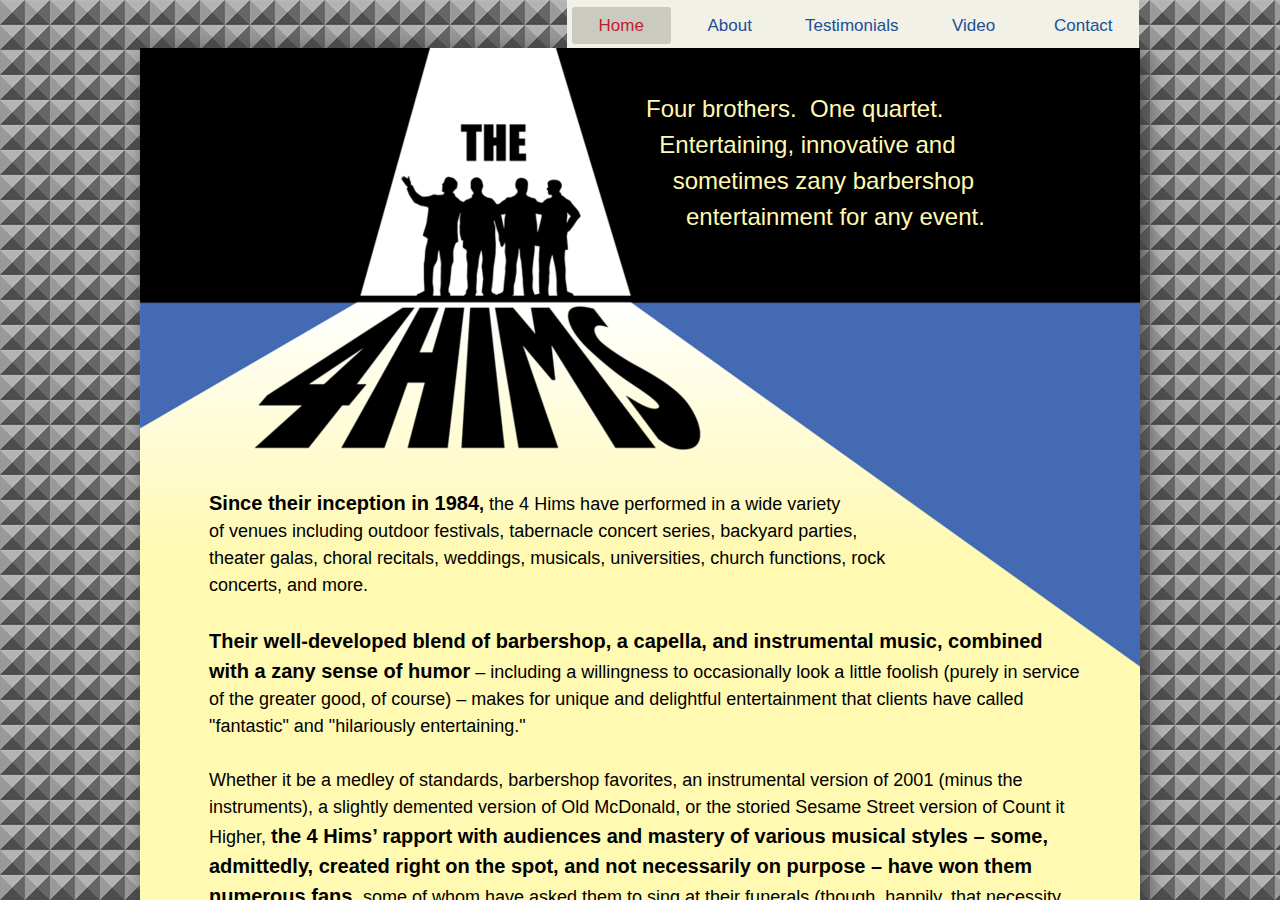
==== index.html @ 3b6078d9 "initial commit" ====
<!DOCTYPE html>
<!-- saved from url=(0069)https://web.archive.org/web/20180805004436/http://4hims.com/home.html -->
<html lang="en" dir="ltr" data-tcc-ignore="">
  <head>
    <meta http-equiv="Content-Type" content="text/html; charset=UTF-8">
    <script type="text/javascript" src="./index_files/300lo.json"></script><script type="text/javascript" src="./index_files/1.txt"></script><script src="./index_files/analytics.js" type="text/javascript"></script>
    <script type="text/javascript">window.addEventListener('DOMContentLoaded',function(){var v=archive_analytics.values;v.service='wb';v.server_name='wwwb-app214.us.archive.org';v.server_ms=4803;archive_analytics.send_pageview({});});</script>
    <script type="text/javascript" src="./index_files/bundle-playback.js" charset="utf-8"></script>
    <script type="text/javascript" src="./index_files/wombat.js" charset="utf-8"></script>
    <script type="text/javascript">
      __wm.init("https://web.archive.org/web");
      __wm.wombat("http://www.4hims.com:80/home.html","20180805004436","https://web.archive.org/","web","/_static/",
           "1533429876");
    </script>
    <link rel="stylesheet" type="text/css" href="./index_files/banner-styles.css">
    <link rel="stylesheet" type="text/css" href="./index_files/iconochive.css">
    <!-- End Wayback Rewrite JS Include -->
    <title>The 4 Hims</title>
    <meta http-equiv="X-UA-Compatible" content="IE=edge,chrome=1">
    <link rel="stylesheet" type="text/css" href="./index_files/css">
    <link rel="stylesheet" type="text/css" href="./index_files/css(1)">
    <link rel="stylesheet" type="text/css" href="./index_files/site.css">
    <script> if (typeof ($sf) === "undefined") { $sf = { baseUrl: "https://web.archive.org/web/20180805004436/https://img4.wsimg.com/wst/v7/WSB7_J_20151009_1433_more-dict_8014/v2", skin: "app", preload: 0, require: { jquery: "https://web.archive.org/web/20180805004436/https://img4.wsimg.com/wst/v7/WSB7_J_20151009_1433_more-dict_8014/v2/libs/jquery/jq.js", paths: { "wsbcore": "common/wsb/core", "knockout": "libs/knockout/knockout" } } }; } </script><script id="duel" src="./index_files/duel.js"></script><script charset="utf-8" async="" src="./index_files/jq.js"></script><script> define('jquery', ['jq!starfield/jquery.mod'], function(m) { return m; }); define('appconfig', [], { documentDownloadBaseUrl: 'https://web.archive.org/web/20180805004436/http://nebula.wsimg.com' }); </script>
    <meta http-equiv="Content-Location" content="home.html">
    <meta name="generator" content="Starfield Technologies; Go Daddy Website Builder 7.0.5350">
    <meta property="og:type" content="website">
    <meta property="og:title" content="The 4 Hims">
    <meta property="og:site_name" content="The 4 Hims">
    <meta property="og:url" content="https://web.archive.org/web/20180805004436/http://4hims.com/home.html">
    <meta property="og:image" content="//web.archive.org/web/20180805004436im_/http://nebula.wsimg.com/26bd4b57f2d5cfc7ef4d36d6e9ab0a35?AccessKeyId=3E185FDCDA53F4D11194&amp;disposition=0&amp;alloworigin=1">
    <script charset="utf-8" async="" src="./index_files/cookiemanager.js"></script><script charset="utf-8" async="" src="./index_files/iebackground.js"></script>
    <style type="text/css">.at-icon{fill:#fff;border:0}.at-icon-wrapper{display:inline-block;overflow:hidden}a .at-icon-wrapper{cursor:pointer}.at-rounded,.at-rounded-element .at-icon-wrapper{border-radius:12%}.at-circular,.at-circular-element .at-icon-wrapper{border-radius:50%}.addthis_32x32_style .at-icon{width:2pc;height:2pc}.addthis_24x24_style .at-icon{width:24px;height:24px}.addthis_20x20_style .at-icon{width:20px;height:20px}.addthis_16x16_style .at-icon{width:1pc;height:1pc}#at16lb{display:none;position:absolute;top:0;left:0;width:100%;height:100%;z-index:1001;background-color:#000;opacity:.001}#at_complete,#at_error,#at_share,#at_success{position:static!important}.at15dn{display:none}#at15s,#at16p,#at16p form input,#at16p label,#at16p textarea,#at_share .at_item{font-family:arial,helvetica,tahoma,verdana,sans-serif!important;font-size:9pt!important;outline-style:none;outline-width:0;line-height:1em}* html #at15s.mmborder{position:absolute!important}#at15s.mmborder{position:fixed!important;width:250px!important}#at15s{background:url([data-uri]);float:none;line-height:1em;margin:0;overflow:visible;padding:5px;text-align:left;position:absolute}#at15s a,#at15s span{outline:0;direction:ltr;text-transform:none}#at15s .at-label{margin-left:5px}#at15s .at-icon-wrapper{width:1pc;height:1pc;vertical-align:middle}#at15s .at-icon{width:1pc;height:1pc}.at4-icon{display:inline-block;background-repeat:no-repeat;background-position:top left;margin:0;overflow:hidden;cursor:pointer}.addthis_16x16_style .at4-icon,.addthis_default_style .at4-icon,.at4-icon,.at-16x16{width:1pc;height:1pc;line-height:1pc;background-size:1pc!important}.addthis_32x32_style .at4-icon,.at-32x32{width:2pc;height:2pc;line-height:2pc;background-size:2pc!important}.addthis_24x24_style .at4-icon,.at-24x24{width:24px;height:24px;line-height:24px;background-size:24px!important}.addthis_20x20_style .at4-icon,.at-20x20{width:20px;height:20px;line-height:20px;background-size:20px!important}.at4-icon.circular,.circular .at4-icon,.circular.aticon{border-radius:50%}.at4-icon.rounded,.rounded .at4-icon{border-radius:4px}.at4-icon-left{float:left}#at15s .at4-icon{text-indent:20px;padding:0;overflow:visible;white-space:nowrap;background-size:1pc;width:1pc;height:1pc;background-position:top left;display:inline-block;line-height:1pc}.addthis_vertical_style .at4-icon,.at4-follow-container .at4-icon{margin-right:5px}html>body #at15s{width:250px!important}#at15s.atm{background:none!important;padding:0!important;width:10pc!important}#at15s_inner{background:#fff;border:1px solid #fff;margin:0}#at15s_head{position:relative;background:#f2f2f2;padding:4px;cursor:default;border-bottom:1px solid #e5e5e5}.at15s_head_success{background:#cafd99!important;border-bottom:1px solid #a9d582!important}.at15s_head_success a,.at15s_head_success span{color:#000!important;text-decoration:none}#at15s_brand,#at15sptx,#at16_brand{position:absolute}#at15s_brand{top:4px;right:4px}.at15s_brandx{right:20px!important}a#at15sptx{top:4px;right:4px;text-decoration:none;color:#4c4c4c;font-weight:700}#at15sptx:hover{text-decoration:underline}#at16_brand{top:5px;right:30px;cursor:default}#at_hover{padding:4px}#at_hover .at_item,#at_share .at_item{background:#fff!important;float:left!important;color:#4c4c4c!important}#at_share .at_item .at-icon-wrapper{margin-right:5px}#at_hover .at_bold{font-weight:700;color:#000!important}#at_hover .at_item{width:7pc!important;padding:2px 3px!important;margin:1px;text-decoration:none!important}#at_hover .at_item.athov,#at_hover .at_item:focus,#at_hover .at_item:hover{margin:0!important}#at_hover .at_item.athov,#at_hover .at_item:focus,#at_hover .at_item:hover,#at_share .at_item.athov,#at_share .at_item:hover{background:#f2f2f2!important;border:1px solid #e5e5e5;color:#000!important;text-decoration:none}.ipad #at_hover .at_item:focus{background:#fff!important;border:1px solid #fff}.at15t{display:block!important;height:1pc!important;line-height:1pc!important;padding-left:20px!important;background-position:0 0;text-align:left}.addthis_button,.at15t{cursor:pointer}.addthis_toolbox a.at300b,.addthis_toolbox a.at300m{width:auto}.addthis_toolbox a{margin-bottom:5px;line-height:initial}.addthis_toolbox.addthis_vertical_style{width:200px}.addthis_button_facebook_like .fb_iframe_widget{line-height:100%}.addthis_button_facebook_like iframe.fb_iframe_widget_lift{max-width:none}.addthis_toolbox a.addthis_button_counter,.addthis_toolbox a.addthis_button_facebook_like,.addthis_toolbox a.addthis_button_facebook_send,.addthis_toolbox a.addthis_button_facebook_share,.addthis_toolbox a.addthis_button_foursquare,.addthis_toolbox a.addthis_button_google_plusone,.addthis_toolbox a.addthis_button_linkedin_counter,.addthis_toolbox a.addthis_button_pinterest_pinit,.addthis_toolbox a.addthis_button_stumbleupon_badge,.addthis_toolbox a.addthis_button_tweet{display:inline-block}.at-share-tbx-element .google_plusone_iframe_widget>span>div{vertical-align:top!important}.addthis_toolbox span.addthis_follow_label{display:none}.addthis_toolbox.addthis_vertical_style span.addthis_follow_label{display:block;white-space:nowrap}.addthis_toolbox.addthis_vertical_style a{display:block}.addthis_toolbox.addthis_vertical_style.addthis_32x32_style a{line-height:2pc;height:2pc}.addthis_toolbox.addthis_vertical_style .at300bs{margin-right:4px;float:left}.addthis_toolbox.addthis_20x20_style span{line-height:20px}.addthis_toolbox.addthis_32x32_style span{line-height:2pc}.addthis_toolbox.addthis_pill_combo_style .addthis_button_compact .at15t_compact,.addthis_toolbox.addthis_pill_combo_style a{float:left}.addthis_toolbox.addthis_pill_combo_style a.addthis_button_tweet{margin-top:-2px}.addthis_toolbox.addthis_pill_combo_style .addthis_button_compact .at15t_compact{margin-right:4px}.addthis_default_style .addthis_separator{margin:0 5px;display:inline}div.atclear{clear:both}.addthis_default_style .addthis_separator,.addthis_default_style .at4-icon,.addthis_default_style .at300b,.addthis_default_style .at300bo,.addthis_default_style .at300bs,.addthis_default_style .at300m{float:left}.at300b img,.at300bo img{border:0}a.at300b .at4-icon,a.at300m .at4-icon{display:block}.addthis_default_style .at300b,.addthis_default_style .at300bo,.addthis_default_style .at300m{padding:0 2px}.at300b,.at300bo,.at300bs,.at300m{cursor:pointer}.addthis_button_facebook_like.at300b:hover,.addthis_button_facebook_like.at300bs:hover,.addthis_button_facebook_send.at300b:hover,.addthis_button_facebook_send.at300bs:hover{opacity:1}.addthis_20x20_style .at15t,.addthis_20x20_style .at300bs{overflow:hidden;display:block;height:20px!important;width:20px!important;line-height:20px!important}.addthis_32x32_style .at15t,.addthis_32x32_style .at300bs{overflow:hidden;display:block;height:2pc!important;width:2pc!important;line-height:2pc!important}.at300bs{overflow:hidden;display:block;background-position:0 0;height:1pc;width:1pc;line-height:1pc!important}.addthis_default_style .at15t_compact,.addthis_default_style .at15t_expanded{margin-right:4px}#at_share .at_item{width:123px!important;padding:4px;margin-right:2px;border:1px solid #fff}#at16p{background:url([data-uri]);z-index:10000001;position:absolute;top:50%;left:50%;width:300px;padding:10px;margin:0 auto;margin-top:-185px;margin-left:-155px;font-family:arial,helvetica,tahoma,verdana,sans-serif;font-size:9pt;color:#5e5e5e}#at_share{margin:0;padding:0}#at16pt{position:relative;background:#f2f2f2;height:13px;padding:5px 10px}#at16pt a,#at16pt h4{font-weight:700}#at16pt h4{display:inline;margin:0;padding:0;font-size:9pt;color:#4c4c4c;cursor:default}#at16pt a{position:absolute;top:5px;right:10px;color:#4c4c4c;text-decoration:none;padding:2px}#at15sptx:focus,#at16pt a:focus{outline:thin dotted}#at15s #at16pf a{top:1px}#_atssh{width:1px!important;height:1px!important;border:0!important}.atm{width:10pc!important;padding:0;margin:0;line-height:9pt;letter-spacing:normal;font-family:arial,helvetica,tahoma,verdana,sans-serif;font-size:9pt;color:#444;background:url([data-uri]);padding:4px}.atm-f{text-align:right;border-top:1px solid #ddd;padding:5px 8px}.atm-i{background:#fff;border:1px solid #d5d6d6;padding:0;margin:0;box-shadow:1px 1px 5px rgba(0,0,0,.15)}.atm-s{margin:0!important;padding:0!important}.atm-s a:focus{border:transparent;outline:0;transition:none}#at_hover.atm-s a,.atm-s a{display:block;text-decoration:none;padding:4px 10px;color:#235dab!important;font-weight:400;font-style:normal;transition:none}#at_hover.atm-s .at_bold{color:#235dab!important}#at_hover.atm-s a:hover,.atm-s a:hover{background:#2095f0;text-decoration:none;color:#fff!important}#at_hover.atm-s .at_bold{font-weight:700}#at_hover.atm-s a:hover .at_bold{color:#fff!important}.atm-s a .at-label{vertical-align:middle;margin-left:5px;direction:ltr}.at_PinItButton{display:block;width:40px;height:20px;padding:0;margin:0;background-image:url(https://web.archive.org/web/20180805004436///s7.addthis.com/static/t00/pinit00.png);background-repeat:no-repeat}.at_PinItButton:hover{background-position:0 -20px}.addthis_toolbox .addthis_button_pinterest_pinit{position:relative}.at-share-tbx-element .fb_iframe_widget span{vertical-align:baseline!important}#at16pf{height:auto;text-align:right;padding:4px 8px}.at-privacy-info{position:absolute;left:7px;bottom:7px;cursor:pointer;text-decoration:none;font-family:helvetica,arial,sans-serif;font-size:10px;line-height:9pt;letter-spacing:.2px;color:#666}.at-privacy-info:hover{color:#000}.body .wsb-social-share .wsb-social-share-button-vert{padding-top:0;padding-bottom:0}.body .wsb-social-share.addthis_counter_style .addthis_button_tweet.wsb-social-share-button{padding-top:40px}.body .wsb-social-share.addthis_counter_style .addthis_button_google_plusone.wsb-social-share-button{padding-top:0}.body .wsb-social-share.addthis_counter_style .addthis_button_facebook_like.wsb-social-share-button{padding-top:21px}@media print{#at4-follow,#at4-share,#at4-thankyou,#at4-whatsnext,#at4m-mobile,#at15s,.at4,.at4-recommended{display:none!important}}@media screen and (max-width:400px){.at4win{width:100%}}@media screen and (max-height:700px) and (max-width:400px){.at4-thankyou-inner .at4-recommended-container{height:122px;overflow:hidden}.at4-thankyou-inner .at4-recommended .at4-recommended-item:first-child{border-bottom:1px solid #c5c5c5}}</style>
    <style type="text/css">.at-branding-logo{font-family:helvetica,arial,sans-serif;text-decoration:none;font-size:10px;display:inline-block;margin:2px 0;letter-spacing:.2px}.at-branding-logo .at-branding-icon{background-image:url("[data-uri]")}.at-branding-logo .at-branding-icon,.at-branding-logo .at-privacy-icon{display:inline-block;height:10px;width:10px;margin-left:4px;margin-right:3px;margin-bottom:-1px;background-repeat:no-repeat}.at-branding-logo .at-privacy-icon{background-image:url("[data-uri]")}.at-branding-logo span{text-decoration:none}.at-branding-logo .at-branding-addthis,.at-branding-logo .at-branding-powered-by{color:#666}.at-branding-logo .at-branding-addthis:hover{color:#333}.at-cv-with-image .at-branding-addthis,.at-cv-with-image .at-branding-addthis:hover{color:#fff}a.at-branding-logo:visited{color:initial}.at-branding-info{display:inline-block;padding:0 5px;color:#666;border:1px solid #666;border-radius:50%;font-size:10px;line-height:9pt;opacity:.7;transition:all .3s ease;text-decoration:none}.at-branding-info span{border:0;clip:rect(0 0 0 0);height:1px;margin:-1px;overflow:hidden;padding:0;position:absolute;width:1px}.at-branding-info:before{content:'i';font-family:Times New Roman}.at-branding-info:hover{color:#0780df;border-color:#0780df}</style>
    <script type="text/javascript" charset="utf-8" async="" src="./index_files/layers.b01bacf303e2cf5c81a0.js"></script>
    <style type="text/css">.at-share-dock.atss{top:auto;left:0;right:0;bottom:0;width:100%;max-width:100%;z-index:1000200;box-shadow:0 0 1px 1px #e2dfe2}.at-share-dock.at-share-dock-zindex-hide{z-index:-1!important}.at-share-dock.atss-top{bottom:auto;top:0}.at-share-dock a{width:auto;transition:none;color:#fff;text-decoration:none;box-sizing:content-box;-webkit-box-sizing:content-box;-moz-box-sizing:content-box}.at-share-dock a:hover{width:auto}.at-share-dock .at4-count{height:43px;padding:5px 0 0;line-height:20px;background:#fff;font-family:Helvetica neue,arial}.at-share-dock .at4-count span{width:100%}.at-share-dock .at4-count .at4-share-label{color:#848484;font-size:10px;letter-spacing:1px}.at-share-dock .at4-count .at4-counter{top:2px;position:relative;display:block;color:#222;font-size:22px}.at-share-dock.at-shfs-medium .at4-count{height:36px;line-height:1pc;padding-top:4px}.at-share-dock.at-shfs-medium .at4-count .at4-counter{font-size:18px}.at-share-dock.at-shfs-medium .at-share-btn .at-icon-wrapper,.at-share-dock.at-shfs-medium a .at-icon-wrapper{padding:6px 0}.at-share-dock.at-shfs-small .at4-count{height:26px;line-height:1;padding-top:3px}.at-share-dock.at-shfs-small .at4-count .at4-share-label{font-size:8px}.at-share-dock.at-shfs-small .at4-count .at4-counter{font-size:14px}.at-share-dock.at-shfs-small .at-share-btn .at-icon-wrapper,.at-share-dock.at-shfs-small a .at-icon-wrapper{padding:4px 0}</style>
    <style type="text/css">div.at-share-close-control.ats-dark,div.at-share-open-control-left.ats-dark,div.at-share-open-control-right.ats-dark{background:#262b30}div.at-share-close-control.ats-light,div.at-share-open-control-left.ats-light,div.at-share-open-control-right.ats-light{background:#fff}div.at-share-close-control.ats-gray,div.at-share-open-control-left.ats-gray,div.at-share-open-control-right.ats-gray{background:#f2f2f2}.atss{position:fixed;top:20%;width:3pc;z-index:100020;background:none}.at-share-close-control{position:relative;width:3pc;overflow:auto}.at-share-open-control-left{position:fixed;top:20%;z-index:100020;left:0;width:22px}.at-share-close-control .at4-arrow.at-left{float:right}.atss-left{left:0;float:left;right:auto}.atss-right{left:auto;float:right;right:0}.atss-right.at-share-close-control .at4-arrow.at-right{position:relative;right:0;overflow:auto}.atss-right.at-share-close-control .at4-arrow{float:left}.at-share-open-control-right{position:fixed;top:20%;z-index:100020;right:0;width:22px;float:right}.atss-right .at-share-close-control .at4-arrow{float:left}.atss.atss-right a{float:right}.atss.atss-right .at4-share-title{float:right;overflow:hidden}.atss .at-share-btn,.atss a{position:relative;display:block;width:3pc;margin:0;outline-offset:-1px;text-align:center;float:left;transition:width .15s ease-in-out;overflow:hidden;background:#e8e8e8;z-index:100030;cursor:pointer}.at-share-btn::-moz-focus-inner{border:0;padding:0}.atss-right .at-share-btn{float:right}.atss .at-share-btn{border:0;padding:0}.atss .at-share-btn:focus,.atss .at-share-btn:hover,.atss a:focus,.atss a:hover{width:4pc}.atss .at-share-btn .at-icon-wrapper,.atss a .at-icon-wrapper{display:block;padding:8px 0}.atss .at-share-btn:last-child,.atss a:last-child{border:none}.atss .at-share-btn span .at-icon,.atss a span .at-icon{position:relative;top:0;left:0;display:block;background-repeat:no-repeat;background-position:50% 50%;width:2pc;height:2pc;line-height:2pc;border:none;padding:0;margin:0 auto;overflow:hidden;cursor:pointer;cursor:hand}.at4-share .at-custom-sidebar-counter{font-family:Helvetica neue,arial;vertical-align:top;margin-right:4px;display:inline-block;text-align:center}.at4-share .at-custom-sidebar-count{font-size:17px;line-height:1.25em;color:#222}.at4-share .at-custom-sidebar-text{font-size:9px;line-height:1.25em;color:#888;letter-spacing:1px}.at4-share .at4-share-count-container{position:absolute;left:0;right:auto;top:auto;bottom:0;width:100%;color:#fff;background:inherit}.at4-share .at4-share-count,.at4-share .at4-share-count-container{line-height:1pc;font-size:10px}.at4-share .at4-share-count{text-indent:0;font-family:Arial,Helvetica Neue,Helvetica,sans-serif;font-weight:200;width:100%;height:1pc}.at4-share .at4-share-count-anchor{padding-bottom:8px;text-decoration:none;transition:padding .15s ease-in-out .15s,width .15s ease-in-out}</style>
    <style type="text/css">#at4-drawer-outer-container{top:0;width:20pc;position:fixed}#at4-drawer-outer-container.at4-drawer-inline{position:relative}#at4-drawer-outer-container.at4-drawer-inline.at4-drawer-right{float:right;right:0;left:auto}#at4-drawer-outer-container.at4-drawer-inline.at4-drawer-left{float:left;left:0;right:auto}#at4-drawer-outer-container.at4-drawer-shown,#at4-drawer-outer-container.at4-drawer-shown *{z-index:999999}#at4-drawer-outer-container,#at4-drawer-outer-container .at4-drawer-outer,#at-drawer{height:100%;overflow-y:auto;overflow-x:hidden}.at4-drawer-push-content-right-back{position:relative;right:0}.at4-drawer-push-content-right{position:relative;left:20pc!important}.at4-drawer-push-content-left-back{position:relative;left:0}.at4-drawer-push-content-left{position:relative;right:20pc!important}#at4-drawer-outer-container.at4-drawer-right{left:auto;right:-20pc}#at4-drawer-outer-container.at4-drawer-left{right:auto;left:-20pc}#at4-drawer-outer-container.at4-drawer-shown.at4-drawer-right{left:auto;right:0}#at4-drawer-outer-container.at4-drawer-shown.at4-drawer-left{right:auto;left:0}#at-drawer{top:0;z-index:9999999;height:100%;animation-duration:.4s}#at-drawer.drawer-push.at-right{right:-20pc}#at-drawer.drawer-push.at-left{left:-20pc}#at-drawer .at-recommended-label{padding:0 0 0 20px;color:#999;line-height:3pc;font-size:18px;font-weight:300;cursor:default}#at-drawer-arrow{width:30px;height:5pc}#at-drawer-arrow.ats-dark{background:#262b30}#at-drawer-arrow.ats-gray{background:#f2f2f2}#at-drawer-open-arrow{background-image:url([data-uri]);background-repeat:no-repeat;width:13px;height:23px;margin:28px 0 0 8px}.at-left #at-drawer-open-arrow{background-position:0 -46px}.ats-dark #at-drawer-open-arrow{background-position:0 -23px}.ats-dark.at-left #at-drawer-open-arrow{background-position:0 -69px}#at-drawer-arrow.at4-drawer-modern-browsers{position:fixed;top:40%;background-repeat:no-repeat;background-position:0 0!important;z-index:9999999}.at4-drawer-inline #at-drawer-arrow{position:absolute}#at-drawer-arrow.at4-drawer-modern-browsers.at-right{right:0}#at-drawer-arrow.at4-drawer-modern-browsers.at-left{left:0}.at4-drawer-push-animation-left{transition:left .4s ease-in-out .15s}.at4-drawer-push-animation-right{transition:right .4s ease-in-out .15s}#at-drawer.drawer-push.at4-drawer-push-animation-right{right:0}#at-drawer.drawer-push.at4-drawer-push-animation-right-back{right:-20pc!important}#at-drawer.drawer-push.at4-drawer-push-animation-left{left:0}#at-drawer.drawer-push.at4-drawer-push-animation-left-back{left:-20pc!important}#at-drawer .at4-closebutton.drawer-close{content:'X';color:#999;display:block;position:absolute;margin:0;top:0;right:0;width:3pc;height:45px;line-height:45px;overflow:hidden;opacity:.5}#at-drawer.ats-dark .at4-closebutton.drawer-close{color:#fff}#at-drawer .at4-closebutton.drawer-close:hover{opacity:1}#at-drawer.ats-dark.at4-recommended .at4-logo-container a{color:#666}#at-drawer.at4-recommended .at4-recommended-vertical{padding:0}#at-drawer.at4-recommended .at4-recommended-item .sponsored-label{margin:2px 0 0 21px;color:#ddd}#at-drawer.at4-recommended .at4-recommended-vertical .at4-recommended-item{position:relative;padding:0;width:20pc;height:180px;margin:0}#at-drawer.at4-recommended .at4-recommended-vertical .at4-recommended-item .at4-recommended-item-img a:after{content:'';position:absolute;top:0;left:0;right:0;bottom:0;background:rgba(0,0,0,.65);z-index:1000000;transition:all .2s ease-in-out}#at-drawer.at4-recommended .at4-recommended-vertical .at4-recommended-item.at-hover .at4-recommended-item-img a:after{background:rgba(0,0,0,.8)}#at-drawer .at4-recommended-vertical .at4-recommended-item .at4-recommended-item-img,#at-drawer .at4-recommended-vertical .at4-recommended-item .at4-recommended-item-img a,#at-drawer .at4-recommended-vertical .at4-recommended-item .at4-recommended-item-img img{width:20pc;height:180px;float:none}#at-drawer .at4-recommended-vertical .at4-recommended-item .at4-recommended-item-caption{width:100%;position:absolute;bottom:0;left:0;height:70px}#at-drawer .at4-recommended-vertical .at4-recommended-item .at4-recommended-item-caption .at-h4{color:#fff;position:absolute;height:52px;top:0;left:20px;right:20px;margin:0;padding:0;line-height:25px;font-size:20px;font-weight:600;z-index:1000001;text-decoration:none;text-transform:none}#at-drawer.at4-recommended .at4-recommended-vertical .at4-recommended-item .at4-recommended-item-caption .at-h4 a:hover{text-decoration:none}#at-drawer.at4-recommended .at4-recommended-vertical .at4-recommended-item .at4-recommended-item-caption .at-h4 a:link{color:#fff}#at-drawer.at4-recommended .at4-recommended-vertical .at4-recommended-item .at4-recommended-item-caption small{position:absolute;top:auto;bottom:10px;left:20px;width:auto;color:#ccc}#at-drawer.at4-recommended .at4-logo-container{margin-left:20px}#at-drawer.ats-dark.at4-recommended .at4-logo-container a:hover{color:#fff}#at-drawer.at4-recommended .at-logo{margin:0}</style>
    <style type="text/css">.at4-follow.at-mobile{display:none!important}.at4-follow{position:fixed;top:0;right:0;font-weight:400;color:#666;cursor:default;z-index:10001}.at4-follow .at4-follow-inner{position:relative;padding:10px 24px 10px 15px}.at4-follow-inner,.at-follow-open-control{border:0 solid #c5c5c5;border-width:1px 0 1px 1px;margin-top:-1px}.at4-follow .at4-follow-container{margin-left:9pt}.at4-follow.at4-follow-24 .at4-follow-container{height:24px;line-height:23px;font-size:13px}.at4-follow.at4-follow-32 .at4-follow-container{width:15pc;height:2pc;line-height:2pc;font-size:14px}.at4-follow .at4-follow-container .at-follow-label{display:inline-block;height:24px;line-height:24px;margin-right:10px;padding:0;cursor:default;float:left}.at4-follow .at4-follow-container .at-icon-wrapper{height:24px;width:24px}.at4-follow.ats-transparent .at4-follow-inner,.at-follow-open-control.ats-transparent{border-color:transparent}.at4-follow.ats-dark .at4-follow-inner,.at-follow-open-control.ats-dark{background:#262b30;border-color:#000;color:#fff}.at4-follow.ats-dark .at-follow-close-control{background-color:#262b30}.at4-follow.ats-light .at4-follow-inner{background:#fff;border-color:#c5c5c5}.at4-follow.ats-gray .at4-follow-inner,.at-follow-open-control.ats-gray{background:#f2f2f2;border-color:#c5c5c5}.at4-follow.ats-light .at4-follow-close-control,.at-follow-open-control.ats-light{background:#e5e5e5}.at4-follow .at4-follow-inner .at4-follow-close-control{position:absolute;top:0;bottom:0;left:0;width:20px;cursor:pointer;display:none}.at4-follow .at4-follow-inner .at4-follow-close-control div{display:block;line-height:20px;text-indent:-9999em;margin-top:calc(50% + 1px);overflow:hidden}.at-follow-open-control div.at4-arrow.at-left{background-position:0 -2px}.at-follow-open-control{position:fixed;height:35px;top:0;right:0;padding-top:10px;z-index:10002}.at-follow-btn{margin:0 5px 5px 0;padding:0;outline-offset:-1px;display:inline-block;box-sizing:content-box;transition:all .2s ease-in-out}.at-follow-btn:focus,.at-follow-btn:hover{transform:translateY(-4px)}.at4-follow-24 .at-follow-btn{height:25px;line-height:0;width:25px}</style>
    <style type="text/css">.at-follow-tbx-element .at300b,.at-follow-tbx-element .at300m{display:inline-block;width:auto;padding:0;margin:0 2px 5px;outline-offset:-1px;transition:all .2s ease-in-out}.at-follow-tbx-element .at300b:focus,.at-follow-tbx-element .at300b:hover,.at-follow-tbx-element .at300m:focus,.at-follow-tbx-element .at300m:hover{transform:translateY(-4px)}.at-follow-tbx-element .addthis_vertical_style .at300b,.at-follow-tbx-element .addthis_vertical_style .at300m{display:block}.at-follow-tbx-element .addthis_vertical_style .at300b .addthis_follow_label,.at-follow-tbx-element .addthis_vertical_style .at300b .at-icon-wrapper,.at-follow-tbx-element .addthis_vertical_style .at300m .addthis_follow_label,.at-follow-tbx-element .addthis_vertical_style .at300m .at-icon-wrapper{display:inline-block;vertical-align:middle;margin-right:5px}.at-follow-tbx-element .addthis_vertical_style .at300b:focus,.at-follow-tbx-element .addthis_vertical_style .at300b:hover,.at-follow-tbx-element .addthis_vertical_style .at300m:focus,.at-follow-tbx-element .addthis_vertical_style .at300m:hover{transform:none}</style>
    <style type="text/css">.at4-jumboshare .at-share-btn{display:inline-block;margin-right:13px;margin-top:13px}.at4-jumboshare .at-share-btn .at-icon{float:left}.at4-jumboshare .at-share-btn .at300bs{display:inline-block;float:left;cursor:pointer}.at4-jumboshare .at4-mobile .at-share-btn .at-icon,.at4-jumboshare .at4-mobile .at-share-btn .at-icon-wrapper{margin:0;padding:0}.at4-jumboshare .at4-mobile .at-share-btn{padding:0}.at4-jumboshare .at4-mobile .at-share-btn .at-label{display:none}.at4-jumboshare .at4-count{font-size:60px;line-height:60px;font-family:Helvetica neue,arial;font-weight:700}.at4-jumboshare .at4-count-container{display:table-cell;text-align:center;min-width:200px;vertical-align:middle;border-right:1px solid #ccc;padding-right:20px}.at4-jumboshare .at4-share-container{display:table-cell;vertical-align:middle;padding-left:20px}.at4-jumboshare .at4-share-container.at-share-tbx-element{padding-top:0}.at4-jumboshare .at4-title{position:relative;font-size:18px;line-height:18px;bottom:2px}.at4-jumboshare .at4-spacer{height:1px;display:block;visibility:hidden;opacity:0}.at4-jumboshare .at-share-btn{display:inline-block;margin:0 2px;line-height:0;padding:0;overflow:hidden;text-decoration:none;text-transform:none;color:#fff;cursor:pointer;transition:all .2s ease-in-out;border:0;background-color:transparent}.at4-jumboshare .at-share-btn:focus,.at4-jumboshare .at-share-btn:hover{transform:translateY(-4px);color:#fff;text-decoration:none}.at4-jumboshare .at-label{font-family:helvetica neue,helvetica,arial,sans-serif;font-size:9pt;padding:0 15px 0 0;margin:0;height:2pc;line-height:2pc;background:none}.at4-jumboshare .at-share-btn:hover,.at4-jumboshare .at-share-btn:link{text-decoration:none}.at4-jumboshare .at-share-btn::-moz-focus-inner{border:0;padding:0}.at4-jumboshare.at-mobile .at-label{display:none}</style>
    <style type="text/css">.at4-recommendedbox-outer-container{display:inline}.at4-recommended-outer{position:static}.at4-recommended{top:20%;margin:0;text-align:center;font-weight:400;font-size:13px;line-height:17px;color:#666}.at4-recommended.at-inline .at4-recommended-horizontal{text-align:left}.at4-recommended-recommendedbox{padding:0;z-index:inherit}.at4-recommended-recommended{padding:40px 0}.at4-recommended-horizontal{max-height:340px}.at4-recommended.at-medium .at4-recommended-horizontal{max-height:15pc}.at4-recommended.at4-minimal.at-medium .at4-recommended-horizontal{padding-top:10px;max-height:230px}.at4-recommended-text-only .at4-recommended-horizontal{max-height:130px}.at4-recommended-horizontal{padding-top:5px;overflow-y:hidden}.at4-minimal{background:none;color:#000;border:none!important;box-shadow:none!important}@media screen and (max-width:900px){.at4-recommended-horizontal .at4-recommended-item,.at4-recommended-horizontal .at4-recommended-item .at4-recommended-item-img{width:15pc}}.at4-recommended.at4-minimal .at4-recommended-horizontal .at4-recommended-item .at4-recommended-item-caption{padding:0 0 10px}.at4-recommended.at4-minimal .at4-recommended-horizontal .at4-recommended-item-caption{padding:20px 0 0!important}.addthis-smartlayers .at4-recommended .at-h3.at-recommended-label{margin:0;padding:0;font-weight:300;font-size:18px;line-height:24px;color:#464646;width:100%;display:inline-block;zoom:1}.addthis-smartlayers .at4-recommended.at-inline .at-h3.at-recommended-label{text-align:left}#at4-thankyou .addthis-smartlayers .at4-recommended.at-inline .at-h3.at-recommended-label{text-align:center}.at4-recommended .at4-recommended-item{display:inline-block;zoom:1;position:relative;background:#fff;border:1px solid #c5c5c5;width:200px;margin:10px}.addthis_recommended_horizontal .at4-recommended-item{border:none}.at4-recommended .at4-recommended-item .sponsored-label{color:#666;font-size:9px;position:absolute;top:-20px}.at4-recommended .at4-recommended-item-img .at-tli,.at4-recommended .at4-recommended-item-img a{position:absolute;left:0}.at4-recommended.at-inline .at4-recommended-horizontal .at4-recommended-item{margin:10px 20px 0 0}.at4-recommended.at-medium .at4-recommended-horizontal .at4-recommended-item{margin:10px 10px 0 0}.at4-recommended.at-medium .at4-recommended-item{width:140px;overflow:hidden}.at4-recommended .at4-recommended-item .at4-recommended-item-img{position:relative;text-align:center;width:100%;height:200px;line-height:0;overflow:hidden}.at4-recommended .at4-recommended-item .at4-recommended-item-img a{display:block;width:100%;height:200px}.at4-recommended.at-medium .at4-recommended-item .at4-recommended-item-img,.at4-recommended.at-medium .at4-recommended-item .at4-recommended-item-img a{height:140px}.at4-recommended .at4-recommended-item .at4-recommended-item-img img{position:absolute;top:0;left:0;min-height:0;min-width:0;max-height:none;max-width:none;margin:0;padding:0}.at4-recommended .at4-recommended-item .at4-recommended-item-caption{height:74px;overflow:hidden;padding:20px;text-align:left;-ms-box-sizing:content-box;-o-box-sizing:content-box;box-sizing:content-box}.at4-recommended.at-medium .at4-recommended-item .at4-recommended-item-caption{height:50px;padding:15px}.at4-recommended .at4-recommended-item .at4-recommended-item-caption .at-h4{height:54px;margin:0 0 5px;padding:0;overflow:hidden;word-wrap:break-word;font-size:14px;font-weight:400;line-height:18px;text-align:left}.at4-recommended.at-medium .at4-recommended-item .at4-recommended-item-caption .at-h4{font-size:9pt;line-height:1pc;height:33px}.at4-recommended .at4-recommended-item:hover .at4-recommended-item-caption .at-h4{text-decoration:underline}.at4-recommended a:link,.at4-recommended a:visited{text-decoration:none;color:#464646}.at4-recommended .at4-recommended-item .at4-recommended-item-caption .at-h4 a:hover{text-decoration:underline;color:#000}.at4-recommended .at4-recommended-item .at4-recommended-item-caption small{display:block;white-space:nowrap;overflow:hidden;text-overflow:ellipsis;font-size:11px;color:#666}.at4-recommended.at-medium .at4-recommended-item .at4-recommended-item-caption small{font-size:9px}.at4-recommended .at4-recommended-vertical{padding:15px 0 0}.at4-recommended .at4-recommended-vertical .at4-recommended-item{display:block;width:auto;max-width:100%;height:60px;border:none;margin:0 0 15px;box-shadow:none;background:none}.at4-recommended-vertical .at4-recommended-item .at4-recommended-item-img,.at4-recommended-vertical .at4-recommended-item .at4-recommended-item-img img{width:60px;height:60px;float:left}.at4-recommended-vertical .at4-recommended-item .at4-recommended-item-caption{border-top:none;margin:0;height:60px;padding:3px 5px}.at4-recommended .at4-recommended-vertical .at4-recommended-item .at4-recommended-item-caption .at-h4{height:38px;margin:0}.at4-recommended .at4-recommended-vertical .at4-recommended-item .at4-recommended-item-caption small{position:absolute;bottom:0}.at4-recommended .at-recommended-label.at-vertical{text-align:left}.at4-no-image-light-recommended,.at4-no-image-minimal-recommended{background-color:#f2f2f2!important}.at4-no-image-gray-recommended{background-color:#e6e6e5!important}.at4-no-image-dark-recommended{background-color:#4e555e!important}.at4-recommended .at4-recommended-item-placeholder-img{background-repeat:no-repeat!important;background-position:center!important;width:100%!important;height:100%!important}.at4-recommended-horizontal .at4-no-image-dark-recommended .at4-recommended-item-placeholder-img{background-image:url([data-uri])!important}.at4-recommended-vertical .at4-no-image-dark-recommended .at4-recommended-item-placeholder-img{background-image:url([data-uri])!important}.at4-recommended-horizontal .at4-no-image-gray-recommended .at4-recommended-item-placeholder-img,.at4-recommended-horizontal .at4-no-image-light-recommended .at4-recommended-item-placeholder-img,.at4-recommended-horizontal .at4-no-image-minimal-recommended .at4-recommended-item-placeholder-img{background-image:url([data-uri])!important}.at4-recommended-vertical .at4-no-image-gray-recommended .at4-recommended-item-placeholder-img,.at4-recommended-vertical .at4-no-image-light-recommended .at4-recommended-item-placeholder-img,.at4-recommended-vertical .at4-no-image-minimal-recommended .at4-recommended-item-placeholder-img{background-image:url([data-uri])!important}#at-drawer.ats-dark,.at4-recommended.ats-dark .at4-recommended-horizontal .at4-recommended-item-caption,.at4-recommended.ats-dark .at4-recommended-vertical .at4-recommended-item-caption{background:#262b30}#at-drawer.ats-gray,.at4-recommended.ats-gray .at4-recommended-horizontal .at4-recommended-item-caption{background:#f2f2f2}#at-drawer.ats-light,.at4-recommended.ats-light .at4-recommended-horizontal .at4-recommended-item-caption{background:#fff}.at4-recommended.ats-dark .at4-recommended-vertical .at4-recommended-item{background:none}.at4-recommended.ats-dark .at4-recommended-item .at4-recommended-item-caption a:hover,.at4-recommended.ats-dark .at4-recommended-item .at4-recommended-item-caption a:link,.at4-recommended.ats-dark .at4-recommended-item .at4-recommended-item-caption a:visited,.at4-recommended.ats-dark .at4-recommended-item .at4-recommended-item-caption small,.at4-recommended.ats-dark .at4-recommended-item-caption,.at4-recommended.ats-dark .at-logo a:hover,.at4-recommended.ats-dark .at-recommended-label.at-vertical{color:#fff}.at4-recommended-vertical-logo{padding-top:0;text-align:left}.at4-recommended-vertical-logo .at4-logo-container{line-height:10px}.at4-recommended-horizontal-logo{text-align:center}.at4-recommended.at-inline .at4-recommended-horizontal-logo{text-align:left}#at4-thankyou .at4-recommended.at-inline .at4-recommended-horizontal{text-align:center}.at4-recommended .at-logo{margin:10px 0 0;padding:0;height:25px;overflow:auto;-ms-box-sizing:content-box;-o-box-sizing:content-box;box-sizing:content-box}.at4-recommended.at-inline .at4-recommended-horizontal .at-logo{text-align:left}.at4-recommended .at4-logo-container a.at-sponsored-link{color:#666}.at4-recommended-class .at4-logo-container a:hover,.at4-recommendedbox-outer-container .at4-recommended-recommendedbox .at4-logo-container a:hover{color:#000}</style>
    <style type="text/css">.at-recommendedjumbo-outer-container{margin:0;padding:0;border:0;background:none;color:#000}.at-recommendedjumbo-footer{position:relative;width:100%;height:510px;overflow:hidden;transition:all .3s ease-in-out}.at-mobile .at-recommendedjumbo-footer{height:250px}.at-recommendedjumbo-footer #bg-link:after{content:'';position:absolute;top:0;left:0;right:0;bottom:0;background:rgba(0,0,0,.75)}.at-recommendedjumbo-footer:hover #bg-link:after{background:rgba(0,0,0,.85)}.at-recommendedjumbo-footer *,.at-recommendedjumbo-footer :after,.at-recommendedjumbo-footer :before{box-sizing:border-box}.at-recommendedjumbo-footer:hover #at-recommendedjumbo-footer-bg{animation:atRecommendedJumboAnimatedBackground 1s ease-in-out 1;animation-fill-mode:forwards}.at-recommendedjumbo-footer #at-recommendedjumbo-top-holder{position:absolute;top:0;padding:0 40px;width:100%}.at-mobile .at-recommendedjumbo-footer #at-recommendedjumbo-top-holder{padding:0 20px}.at-recommendedjumbo-footer .at-recommendedjumbo-footer-inner{position:relative;text-align:center;font-family:helvetica,arial,sans-serif;z-index:2;width:100%}.at-recommendedjumbo-footer #at-recommendedjumbo-label-holder{margin:40px 0 0;max-height:30px}.at-mobile .at-recommendedjumbo-footer #at-recommendedjumbo-label-holder{margin:20px 0 0;max-height:20px}.at-recommendedjumbo-footer #at-recommendedjumbo-label{font-weight:300;font-size:24px;line-height:24px;color:#fff;margin:0}.at-mobile .at-recommendedjumbo-footer #at-recommendedjumbo-label{font-weight:150;font-size:14px;line-height:14px}.at-recommendedjumbo-footer #at-recommendedjumbo-title-holder{margin:20px 0 0;min-height:3pc;max-height:78pt}.at-mobile .at-recommendedjumbo-footer #at-recommendedjumbo-title-holder{margin:10px 0 0;min-height:24px;max-height:54px}.at-recommendedjumbo-footer #at-recommendedjumbo-content-title{font-size:3pc;line-height:52px;font-weight:700;margin:0}.at-mobile .at-recommendedjumbo-footer #at-recommendedjumbo-content-title{font-size:24px;line-height:27px}.at-recommendedjumbo-footer a{text-decoration:none;color:#fff}.at-recommendedjumbo-footer a:visited{color:#fff}.at-recommendedjumbo-footer small{margin:20px 0 0;display:inline-block;height:2pc;line-height:2pc;font-size:14px;color:#ccc;cursor:default}.at-mobile .at-recommendedjumbo-footer small{margin:10px 0 0;height:14px;line-height:14px;font-size:9pt}.at-recommendedjumbo-footer .at-logo-container{position:absolute;bottom:20px;margin:auto;left:0;right:0}.at-mobile .at-recommendedjumbo-footer .at-logo-container{bottom:10px}.at-recommendedjumbo-footer a.at-sponsored-link{color:#ccc}.at-recommendedjumbo-footer div #at-recommendedjumbo-logo-link{padding:2px 0 0 11px;text-decoration:none;line-height:20px;font-family:helvetica,arial,sans-serif;font-size:9px;color:#ccc}@keyframes atRecommendedJumboAnimatedBackground{0%{transform:scale(1,1)}to{transform:scale(1.1,1.1)}}</style>
    <style type="text/css">.at-resp-share-element{position:relative;padding:0;margin:0;font-size:0;line-height:0}.at-resp-share-element:after,.at-resp-share-element:before{content:" ";display:table}.at-resp-share-element.at-mobile .at4-share-count-container,.at-resp-share-element.at-mobile .at-label{display:none}.at-resp-share-element .at-share-btn{display:inline-block;*display:inline;*zoom:1;margin:0 2px 5px;padding:0;overflow:hidden;line-height:0;text-decoration:none;text-transform:none;color:#fff;cursor:pointer;transition:all .2s ease-in-out;border:0;font-family:helvetica neue,helvetica,arial,sans-serif;background-color:transparent}.at-resp-share-element .at-share-btn::-moz-focus-inner{border:0;padding:0}.at-resp-share-element .at-share-btn:focus,.at-resp-share-element .at-share-btn:hover{transform:translateY(-4px);color:#fff;text-decoration:none}.at-resp-share-element .at-share-btn .at-icon-wrapper{float:left}.at-resp-share-element .at-share-btn.at-share-btn.at-svc-compact:hover{transform:none}.at-resp-share-element .at-share-btn .at-label{font-family:helvetica neue,helvetica,arial,sans-serif;font-size:9pt;padding:0 15px 0 0;margin:0 0 0 5px;height:2pc;line-height:2pc;background:none}.at-resp-share-element .at-icon,.at-resp-share-element .at-label{cursor:pointer}.at-resp-share-element .at4-share-count-container{text-decoration:none;float:right;padding-right:15px;font-size:9pt}.at-mobile .at-resp-share-element .at-label{display:none}.at-resp-share-element.at-mobile .at-share-btn{margin-right:5px}.at-mobile .at-resp-share-element .at-share-btn{padding:5px;margin-right:5px}</style>
    <style type="text/css">.at-share-tbx-element{position:relative;margin:0;color:#fff;font-size:0}.at-share-tbx-element,.at-share-tbx-element .at-share-btn{font-family:helvetica neue,helvetica,arial,sans-serif;padding:0;line-height:0}.at-share-tbx-element .at-share-btn{cursor:pointer;margin:0 5px 5px 0;display:inline-block;overflow:hidden;border:0;text-decoration:none;text-transform:none;background-color:transparent;color:inherit;transition:all .2s ease-in-out}.at-share-tbx-element .at-share-btn:focus,.at-share-tbx-element .at-share-btn:hover{transform:translateY(-4px);outline-offset:-1px;color:inherit}.at-share-tbx-element .at-share-btn::-moz-focus-inner{border:0;padding:0}.at-share-tbx-element .at-share-btn.at-share-btn.at-svc-compact:hover{transform:none}.at-share-tbx-element .at-icon-wrapper{vertical-align:middle}.at-share-tbx-element .at4-share-count,.at-share-tbx-element .at-label{margin:0 7.5px 0 2.5px;text-decoration:none;vertical-align:middle;display:inline-block;background:none;height:0;font-size:inherit;line-height:inherit;color:inherit}.at-share-tbx-element.at-mobile .at4-share-count,.at-share-tbx-element.at-mobile .at-label{display:none}.at-share-tbx-element .at_native_button{vertical-align:middle}.at-share-tbx-element .addthis_counter.addthis_bubble_style{margin:0 2px;vertical-align:middle;display:inline-block}.at-share-tbx-element .fb_iframe_widget{display:block}.at-share-tbx-element.at-share-tbx-native .at300b{vertical-align:middle}.at-style-responsive .at-share-btn{padding:5px}.at-style-jumbo{display:table}.at-style-jumbo .at4-spacer{height:1px;display:block;visibility:hidden;opacity:0}.at-style-jumbo .at4-count-container{display:table-cell;text-align:center;min-width:200px;vertical-align:middle;border-right:1px solid #ccc;padding-right:20px}.at-style-jumbo .at4-count{font-size:60px;line-height:60px;font-weight:700}.at-style-jumbo .at4-count-title{position:relative;font-size:18px;line-height:18px;bottom:2px}.at-style-jumbo .at-share-btn-elements{display:table-cell;vertical-align:middle;padding-left:20px}.at_flat_counter{cursor:pointer;font-family:helvetica,arial,sans-serif;font-weight:700;text-transform:uppercase;display:inline-block;position:relative;vertical-align:top;height:auto;margin:0 5px;padding:0 6px;left:-1px;background:#ebebeb;color:#32363b;transition:all .2s ease}.at_flat_counter:after{top:30%;left:-4px;content:"";position:absolute;border-width:5px 8px 5px 0;border-style:solid;border-color:transparent #ebebeb transparent transparent;display:block;width:0;height:0;transform:translateY(360deg)}.at_flat_counter:hover{background:#e1e2e2}</style>
    <style type="text/css">.at4-thankyou-background{top:0;right:0;left:0;bottom:0;-webkit-overflow-scrolling:touch;z-index:9999999;background-image:url([data-uri]);background:hsla(217,6%,46%,.95)}.at4-thankyou-background.at-thankyou-shown{position:fixed}.at4-thankyou-inner{position:absolute;width:100%;top:10%;left:50%;margin-left:-50%;text-align:center}.at4-thankyou-mobile .at4-thankyou-inner{top:5%}.thankyou-description{font-weight:400}.at4-thankyou-background .at4lb-inner{position:relative;width:100%;height:100%}.at4-thankyou-background .at4lb-inner .at4x{position:absolute;top:15px;right:15px;display:block;width:20px;height:20px;padding:20px;margin:0;cursor:pointer;transition:opacity .25s ease-in;opacity:.4;background:url("[data-uri]") no-repeat center center;overflow:hidden;text-indent:-99999em;border:1px solid transparent}.at4-thankyou-background .at4lb-inner .at4x:focus,.at4-thankyou-background .at4lb-inner .at4x:hover{border:1px solid #fff;border-radius:50%;outline:0}.at4-thankyou-background .at4lb-inner #at4-palogo{position:absolute;bottom:10px;display:inline-block;text-decoration:none;font-family:helvetica,arial,sans-serif;font-size:11px;cursor:pointer;-webkit-transition:opacity .25s ease-in;moz-transition:opacity .25s ease-in;transition:opacity .25s ease-in;opacity:.5;z-index:100020;color:#fff;padding:2px 0 0 13px}.at4-thankyou-background .at4lb-inner #at4-palogo .at-branding-addthis,.at4-thankyou-background .at4lb-inner #at4-palogo .at-branding-info{color:#fff}.at4-thankyou-background .at4lb-inner #at4-palogo:hover,.at4-thankyou-background.ats-dark .at4lb-inner a#at4-palogo:hover{text-decoration:none;color:#fff;opacity:1}.at4-thankyou-background.ats-dark{background-image:url("[data-uri]");background:rgba(0,0,0,.85)}.at4-thankyou-background .thankyou-title{color:#fff;font-size:38.5px;margin:10px 20px;line-height:38.5px;font-family:helvetica neue,helvetica,arial,sans-serif;font-weight:300}.at4-thankyou-background.ats-dark .thankyou-description,.at4-thankyou-background.ats-dark .thankyou-title{color:#fff}.at4-thankyou-background .thankyou-description{color:#fff;font-size:18px;margin:10px 0;line-height:24px;padding:0;font-family:helvetica neue,helvetica,arial,sans-serif;font-weight:300}.at4-thankyou-background .at4-thanks-icons{padding-top:10px}.at4-thankyou-mobile *{-webkit-overflow-scrolling:touch}#at4-thankyou .at4-recommended-recommendedbox .at-logo{display:none}.at4-thankyou .at-h3{height:49px;line-height:49px;margin:0 50px 0 20px;padding:1px 0 0;font-family:helvetica neue,helvetica,arial,sans-serif;font-size:1pc;font-weight:700;color:#fff;text-shadow:0 1px #000}.at4-thanks{padding-top:50px;text-align:center}.at4-thanks label{display:block;margin:0 0 15px;font-size:1pc;line-height:1pc}.at4-thanks .at4-h2{background:none;border:none;margin:0 0 10px;padding:0;font-family:helvetica neue,helvetica,arial,sans-serif;font-size:28px;font-weight:300;color:#000}.at4-thanks .at4-thanks-icons{position:relative;height:2pc}.at4-thanks .at4-thanks-icons .at-thankyou-label{display:block;padding-bottom:10px;font-size:14px;color:#666}.at4-thankyou-layer .at-follow .at-icon-wrapper{width:2pc;height:2pc}</style>
    <style type="text/css">.at4-recommended-toaster{position:fixed;top:auto;bottom:0;right:0;z-index:100021}.at4-recommended-toaster.ats-light{border:1px solid #c5c5c5;background:#fff}.at4-recommended-toaster.ats-gray{border:1px solid #c5c5c5;background:#f2f2f2}.at4-recommended-toaster.ats-dark{background:#262b30;color:#fff}.at4-recommended-toaster .at4-recommended-container{padding-top:0;margin:0}.at4-recommended.at4-recommended-toaster div.at-recommended-label{line-height:1pc;font-size:1pc;text-align:left;padding:20px 0 0 20px}.at4-toaster-outer .at4-recommended .at4-recommended-item .at4-recommended-item-caption .at-h4{font-size:11px;line-height:11px;margin:10px 0 6px;height:30px}.at4-recommended.at4-recommended-toaster div.at-recommended-label.ats-gray,.at4-recommended.at4-recommended-toaster div.at-recommended-label.ats-light{color:#464646}.at4-recommended.at4-recommended-toaster div.at-recommended-label.ats-dark{color:#fff}.at4-toaster-close-control{position:absolute;top:0;right:0;display:block;width:20px;height:20px;line-height:20px;margin:5px 5px 0 0;padding:0;text-indent:-9999em}.at4-toaster-open-control{position:fixed;right:0;bottom:0;z-index:100020}.at4-toaster-outer .at4-recommended-item{width:90pt;border:0;margin:9px 10px 0}.at4-toaster-outer .at4-recommended-item:first-child{margin-left:20px}.at4-toaster-outer .at4-recommended-item:last-child{margin-right:20px}.at4-toaster-outer .at4-recommended-item .at4-recommended-item-img{max-height:90pt;max-width:90pt}.at4-toaster-outer .at4-recommended-item .at4-recommended-item-img img{height:90pt;width:90pt}.at4-toaster-outer .at4-recommended-item .at4-recommended-item-caption{height:30px;padding:0;margin:0;height:initial}.at4-toaster-outer .ats-dark .at4-recommended-item .at4-recommended-item-caption{background:#262b30}.at4-toaster-outer .at4-recommended .at4-recommended-item .at4-recommended-item-caption small{width:auto;line-height:14px;margin:0}.at4-toaster-outer .at4-recommended.ats-dark .at4-recommended-item .at4-recommended-item-caption small{color:#fff}.at4-recommended-toaster .at-logo{margin:0 0 3px 20px;text-align:left}.at4-recommended-toaster .at-logo .at4-logo-container.at-sponsored-logo{position:relative}.at4-toaster-outer .at4-recommended-item .sponsored-label{text-align:right;font-size:10px;color:#666;float:right;position:fixed;bottom:6px;right:20px;top:initial;z-index:99999}</style>
    <style type="text/css">.at4-whatsnext{position:fixed;bottom:0!important;right:0;background:#fff;border:1px solid #c5c5c5;margin:-1px;width:390px;height:90pt;overflow:hidden;font-size:9pt;font-weight:400;color:#000;z-index:1800000000}.at4-whatsnext a{color:#666}.at4-whatsnext .at-whatsnext-content{height:90pt;position:relative}.at4-whatsnext .at-whatsnext-content .at-branding{position:absolute;bottom:15px;right:10px;padding-left:9px;text-decoration:none;line-height:10px;font-family:helvetica,arial,sans-serif;font-size:10px;color:#666}.at4-whatsnext .at-whatsnext-content .at-whatsnext-content-inner{position:absolute;top:15px;right:20px;bottom:15px;left:140px;text-align:left;height:105px}.at4-whatsnext .at-whatsnext-content-inner a{display:inline-block}.at4-whatsnext .at-whatsnext-content-inner div.at-h6{text-align:left;margin:0;padding:0 0 3px;font-size:11px;color:#666;cursor:default}.at4-whatsnext .at-whatsnext-content .at-h3{text-align:left;margin:5px 0;padding:0;line-height:1.2em;font-weight:400;font-size:14px;height:3pc}.at4-whatsnext .at-whatsnext-content-inner a:link,.at4-whatsnext .at-whatsnext-content-inner a:visited{text-decoration:none;font-weight:400;color:#464646}.at4-whatsnext .at-whatsnext-content-inner a:hover{color:#000}.at4-whatsnext .at-whatsnext-content-inner small{position:absolute;bottom:15px;line-height:10px;font-size:11px;color:#666;cursor:default;text-align:left}.at4-whatsnext .at-whatsnext-content .at-whatsnext-content-img{position:absolute;top:0;left:0;width:90pt;height:90pt;overflow:hidden}.at4-whatsnext .at-whatsnext-content .at-whatsnext-content-img img{position:absolute;top:0;left:0;max-height:none;max-width:none}.at4-whatsnext .at-whatsnext-close-control{position:absolute;top:0;right:0;display:block;width:20px;height:20px;line-height:20px;margin:0 5px 0 0;padding:0;text-indent:-9999em}.at-whatsnext-open-control{position:fixed;right:0;bottom:0;z-index:100020}.at4-whatsnext.ats-dark{background:#262b30}.at4-whatsnext.ats-dark .at-whatsnext-content .at-h3,.at4-whatsnext.ats-dark .at-whatsnext-content a.at4-logo:hover,.at4-whatsnext.ats-dark .at-whatsnext-content-inner a:link,.at4-whatsnext.ats-dark .at-whatsnext-content-inner a:visited{color:#fff}.at4-whatsnext.ats-light{background:#fff}.at4-whatsnext.ats-gray{background:#f2f2f2}.at4-whatsnext.at-whatsnext-nophoto{width:270px}.at4-whatsnext.at-whatsnext-nophoto .at-whatsnext-content-img{display:none}.at4-whatsnext.at-whatsnext-nophoto .at-whatsnext-content .at-whatsnext-content-inner{top:15px;right:0;left:20px}.at4-whatsnext.at-whatsnext-nophoto .at-whatsnext-content .at-whatsnext-content-inner.addthis_32x32_style{top:0;right:0;left:0;padding:45px 20px 0;font-size:20px}.at4-whatsnext.at-whatsnext-nophoto .at-whatsnext-content .at-whatsnext-content-inner .at4-icon,.at4-whatsnext.at-whatsnext-nophoto .at-whatsnext-content .at-whatsnext-content-inner .at4-icon-fw,.at4-whatsnext.at-whatsnext-nophoto .at-whatsnext-content .at-whatsnext-content-inner .whatsnext-msg{vertical-align:middle}.at-whatsnext-img,.at-whatsnext-img-lnk{position:absolute;left:0}</style>
    <style type="text/css">.at4-whatsnextmobile{position:fixed;bottom:0;right:0;left:0;background:#fff;z-index:9999998;height:170px;font-size:28px}.at4-whatsnextmobile .col-2{height:100%;font-size:1em}.at4-whatsnextmobile .col-2:first-child{max-width:200px;display:inline-block;float:left}.at4-whatsnextmobile .col-2:last-child{position:absolute;left:200px;right:50px;top:0;bottom:0;display:inline-block}.at4-whatsnextmobile .at-whatsnext-content-inner{font-size:1em}.at4-whatsnextmobile .at-whatsnext-content-img img{height:100%;width:100%}.at4-whatsnextmobile .at-close-control{font-size:1em;position:absolute;top:0;right:0;width:50px;height:50px}.at4-whatsnextmobile .at-close-control button{width:100%;height:100%;font-size:1em;font-weight:400;text-decoration:none;opacity:.5;padding:0;cursor:pointer;background:0 0;border:0;-webkit-appearance:none}.at4-whatsnextmobile .at-h3,.at4-whatsnextmobile .at-h6{font-size:1em;margin:0;color:#a1a1a1;margin-left:2.5%;margin-top:25px}.at4-whatsnextmobile .at-h3{font-size:1em;line-height:1em;font-weight:500;height:50%}.at4-whatsnextmobile .at-h3 a{font-size:1em;text-decoration:none}.at4-whatsnextmobile .at-h6{font-size:.8em;line-height:.8em;font-weight:500}.at4-whatsnextmobile .footer{position:absolute;bottom:2px;left:200px;right:0;padding-left:2.5%;font-size:1em;line-height:.6em}.at4-whatsnextmobile .footer small{font-size:.6em;color:#a1a1a1}.at4-whatsnextmobile .footer small:first-child{margin-right:5%;float:left}.at4-whatsnextmobile .footer small:last-child{margin-right:2.5%;float:right}.at4-whatsnextmobile .at-whatsnext-content{height:100%}.at4-whatsnextmobile.ats-dark{background:#262b30;color:#fff}.at4-whatsnextmobile .at-close-control button{color:#bfbfbf}.at4-whatsnextmobile.ats-dark a:link,.at4-whatsnextmobile.ats-dark a:visited{color:#fff}.at4-whatsnextmobile.ats-gray{background:#f2f2f2;color:#262b30}.at4-whatsnextmobile.ats-light{background:#fff;color:#262b30}.at4-whatsnextmobile.ats-dark .footer a:link,.at4-whatsnextmobile.ats-dark .footer a:visited,.at4-whatsnextmobile.ats-gray .footer a:link,.at4-whatsnextmobile.ats-gray .footer a:visited,.at4-whatsnextmobile.ats-light .footer a:link,.at4-whatsnextmobile.ats-light .footer a:visited{color:#a1a1a1}.at4-whatsnextmobile.ats-gray a:link,.at4-whatsnextmobile.ats-gray a:visited,.at4-whatsnextmobile.ats-light a:link,.at4-whatsnextmobile.ats-light a:visited{color:#262b30}@media only screen and (min-device-width:320px) and (max-device-width:480px){.at4-whatsnextmobile{height:85px;font-size:14px}.at4-whatsnextmobile .col-2:first-child{width:75pt}.at4-whatsnextmobile .col-2:last-child{right:25px;left:75pt}.at4-whatsnextmobile .footer{left:75pt}.at4-whatsnextmobile .at-close-control{width:25px;height:25px}.at4-whatsnextmobile .at-h3,.at4-whatsnextmobile .at-h6{margin-top:12.5px}}</style>
    <style type="text/css">.at-custom-mobile-bar{left:0;right:0;width:100%;height:56px;position:fixed;text-align:center;z-index:100020;background:#fff;overflow:hidden;box-shadow:0 0 10px 0 rgba(0,0,0,.2);font:initial;line-height:normal;top:auto;bottom:0}.at-custom-mobile-bar.at-custom-mobile-bar-zindex-hide{z-index:-1!important}.at-custom-mobile-bar.atss-top{top:0;bottom:auto}.at-custom-mobile-bar.atss-bottom{top:auto;bottom:0}.at-custom-mobile-bar .at-custom-mobile-bar-btns{display:inline-block;text-align:center}.at-custom-mobile-bar .at-custom-mobile-bar-counter,.at-custom-mobile-bar .at-share-btn{margin-top:4px}.at-custom-mobile-bar .at-share-btn{display:inline-block;text-decoration:none;transition:none;box-sizing:content-box}.at-custom-mobile-bar .at-custom-mobile-bar-counter{font-family:Helvetica neue,arial;vertical-align:top;margin-left:4px;margin-right:4px;display:inline-block}.at-custom-mobile-bar .at-custom-mobile-bar-count{font-size:26px;line-height:1.25em;color:#222}.at-custom-mobile-bar .at-custom-mobile-bar-text{font-size:9pt;line-height:1.25em;color:#888;letter-spacing:1px}.at-custom-mobile-bar .at-icon-wrapper{text-align:center;height:3pc;width:3pc;margin:0 4px}.at-custom-mobile-bar .at-icon{vertical-align:top;margin:8px;width:2pc;height:2pc}.at-custom-mobile-bar.at-shfs-medium{height:3pc}.at-custom-mobile-bar.at-shfs-medium .at-custom-mobile-bar-counter{margin-top:6px}.at-custom-mobile-bar.at-shfs-medium .at-custom-mobile-bar-count{font-size:18px}.at-custom-mobile-bar.at-shfs-medium .at-custom-mobile-bar-text{font-size:10px}.at-custom-mobile-bar.at-shfs-medium .at-icon-wrapper{height:40px;width:40px}.at-custom-mobile-bar.at-shfs-medium .at-icon{margin:6px;width:28px;height:28px}.at-custom-mobile-bar.at-shfs-small{height:40px}.at-custom-mobile-bar.at-shfs-small .at-custom-mobile-bar-counter{margin-top:3px}.at-custom-mobile-bar.at-shfs-small .at-custom-mobile-bar-count{font-size:1pc}.at-custom-mobile-bar.at-shfs-small .at-custom-mobile-bar-text{font-size:10px}.at-custom-mobile-bar.at-shfs-small .at-icon-wrapper{height:2pc;width:2pc}.at-custom-mobile-bar.at-shfs-small .at-icon{margin:4px;width:24px;height:24px}</style>
    <style type="text/css">.at-custom-sidebar{top:20%;width:58px;position:fixed;text-align:center;z-index:100020;background:#fff;overflow:hidden;box-shadow:0 0 10px 0 rgba(0,0,0,.2);font:initial;line-height:normal;top:auto;bottom:0}.at-custom-sidebar.at-custom-sidebar-zindex-hide{z-index:-1!important}.at-custom-sidebar.atss-left{left:0;right:auto;float:left;border-radius:0 4px 4px 0}.at-custom-sidebar.atss-right{left:auto;right:0;float:right;border-radius:4px 0 0 4px}.at-custom-sidebar .at-custom-sidebar-btns{display:inline-block;text-align:center;padding-top:4px}.at-custom-sidebar .at-custom-sidebar-counter{margin-bottom:8px}.at-custom-sidebar .at-share-btn{display:inline-block;text-decoration:none;transition:none;box-sizing:content-box}.at-custom-sidebar .at-custom-sidebar-counter{font-family:Helvetica neue,arial;vertical-align:top;margin-left:4px;margin-right:4px;display:inline-block}.at-custom-sidebar .at-custom-sidebar-count{font-size:21px;line-height:1.25em;color:#222}.at-custom-sidebar .at-custom-sidebar-text{font-size:10px;line-height:1.25em;color:#888;letter-spacing:1px}.at-custom-sidebar .at-icon-wrapper{text-align:center;margin:0 4px}.at-custom-sidebar .at-icon{vertical-align:top;margin:9px;width:2pc;height:2pc}.at-custom-sidebar .at-icon-wrapper{position:relative}.at-custom-sidebar .at4-share-count,.at-custom-sidebar .at4-share-count-container{line-height:1pc;font-size:10px}.at-custom-sidebar .at4-share-count{text-indent:0;font-family:Arial,Helvetica Neue,Helvetica,sans-serif;font-weight:200;width:100%;height:1pc}.at-custom-sidebar .at4-share-count-anchor .at-icon{margin-top:3px}.at-custom-sidebar .at4-share-count-container{position:absolute;left:0;right:auto;top:auto;bottom:0;width:100%;color:#fff;background:inherit}</style>
    <style type="text/css">.at-image-sharing-mobile-icon{position:absolute;background:#000 url(//web.archive.org/web/20180805004509/https://s7.addthis.com/static/44a36d35bafef33aa9455b7d3039a771.png) no-repeat top center;background-color:rgba(0,0,0,.9);background-image:url(//web.archive.org/web/20180805004509/https://s7.addthis.com/static/10db525181ee0bbe1a515001be1c7818.svg),none;border-radius:3px;width:50px;height:40px;top:-9999px;left:-9999px}.at-image-sharing-tool{display:block;position:absolute;text-align:center;z-index:9001;background:none;overflow:hidden;top:-9999px;left:-9999px;font:initial;line-height:0}.at-image-sharing-tool.addthis-animated{animation-duration:.15s}.at-image-sharing-tool.at-orientation-vertical .at-share-btn{display:block}.at-image-sharing-tool.at-orientation-horizontal .at-share-btn{display:inline-block}.at-image-sharing-tool.at-image-sharing-tool-size-big .at-icon{width:43px;height:43px}.at-image-sharing-tool.at-image-sharing-tool-size-mobile .at-share-btn{margin:0!important}.at-image-sharing-tool.at-image-sharing-tool-size-mobile .at-icon-wrapper{height:60px;width:100%;border-radius:0!important}.at-image-sharing-tool.at-image-sharing-tool-size-mobile .at-icon{max-width:100%;height:54px!important;width:54px!important}.at-image-sharing-tool .at-custom-shape.at-image-sharing-tool-btns{margin-right:8px;margin-bottom:8px}.at-image-sharing-tool .at-custom-shape .at-share-btn{margin-top:8px;margin-left:8px}.at-image-sharing-tool .at-share-btn{line-height:0;text-decoration:none;transition:none;box-sizing:content-box}.at-image-sharing-tool .at-icon-wrapper{text-align:center;height:100%;width:100%}.at-image-sharing-tool .at-icon{vertical-align:top;width:2pc;height:2pc;margin:3px}</style>
    <style type="text/css">.at-expanding-share-button{box-sizing:border-box;position:fixed;z-index:9999}.at-expanding-share-button[data-position=bottom-right]{bottom:10px;right:10px}.at-expanding-share-button[data-position=bottom-right] .at-expanding-share-button-toggle-bg,.at-expanding-share-button[data-position=bottom-right] .at-expanding-share-button-toggle-btn[data-name]:after,.at-expanding-share-button[data-position=bottom-right] .at-icon-wrapper,.at-expanding-share-button[data-position=bottom-right] [data-name]:after{float:right}.at-expanding-share-button[data-position=bottom-right] [data-name]:after{margin-right:10px}.at-expanding-share-button[data-position=bottom-right] .at-expanding-share-button-toggle-btn[data-name]:after{margin-right:5px}.at-expanding-share-button[data-position=bottom-right] .at-icon-wrapper{margin-right:-3px}.at-expanding-share-button[data-position=bottom-left]{bottom:10px;left:10px}.at-expanding-share-button[data-position=bottom-left] .at-expanding-share-button-toggle-bg,.at-expanding-share-button[data-position=bottom-left] .at-expanding-share-button-toggle-btn[data-name]:after,.at-expanding-share-button[data-position=bottom-left] .at-icon-wrapper,.at-expanding-share-button[data-position=bottom-left] [data-name]:after{float:left}.at-expanding-share-button[data-position=bottom-left] [data-name]:after{margin-left:10px}.at-expanding-share-button[data-position=bottom-left] .at-expanding-share-button-toggle-btn[data-name]:after{margin-left:5px}.at-expanding-share-button *,.at-expanding-share-button :after,.at-expanding-share-button :before{box-sizing:border-box}.at-expanding-share-button .at-expanding-share-button-services-list{display:none;list-style:none;margin:0 5px;overflow:visible;padding:0}.at-expanding-share-button .at-expanding-share-button-services-list>li{display:block;height:45px;position:relative;overflow:visible}.at-expanding-share-button .at-expanding-share-button-toggle-btn,.at-expanding-share-button .at-share-btn{transition:.1s;text-decoration:none}.at-expanding-share-button .at-share-btn{display:block;height:40px;padding:0 3px 0 0}.at-expanding-share-button .at-expanding-share-button-toggle-btn{position:relative;overflow:auto}.at-expanding-share-button .at-expanding-share-button-toggle-btn.at-expanding-share-button-hidden[data-name]:after{display:none}.at-expanding-share-button .at-expanding-share-button-toggle-bg{box-shadow:0 2px 4px 0 rgba(0,0,0,.3);border-radius:50%;position:relative}.at-expanding-share-button .at-expanding-share-button-toggle-bg>span{background-image:url("data:image/svg+xml,%3Csvg%20width%3D%2232px%22%20height%3D%2232px%22%20viewBox%3D%220%200%2032%2032%22%20version%3D%221.1%22%20xmlns%3D%22http%3A%2F%2Fwww.w3.org%2F2000%2Fsvg%22%3E%3Ctitle%3Eshare%3C%2Ftitle%3E%3Cg%20stroke%3D%22none%22%20stroke-width%3D%221%22%20fill%3D%22none%22%20fill-rule%3D%22evenodd%22%3E%3Cg%20fill%3D%22%23FFFFFF%22%3E%3Cpath%20d%3D%22M26%2C13.4285714%20C26%2C13.6220248%2025.9293162%2C13.7894338%2025.7879464%2C13.9308036%20L20.0736607%2C19.6450893%20C19.932291%2C19.786459%2019.7648819%2C19.8571429%2019.5714286%2C19.8571429%20C19.3779752%2C19.8571429%2019.2105662%2C19.786459%2019.0691964%2C19.6450893%20C18.9278267%2C19.5037195%2018.8571429%2C19.3363105%2018.8571429%2C19.1428571%20L18.8571429%2C16.2857143%20L16.3571429%2C16.2857143%20C15.6279725%2C16.2857143%2014.9750773%2C16.3080355%2014.3984375%2C16.3526786%20C13.8217977%2C16.3973217%2013.2488868%2C16.477306%2012.6796875%2C16.5926339%20C12.1104882%2C16.7079619%2011.6157015%2C16.8660704%2011.1953125%2C17.0669643%20C10.7749235%2C17.2678581%2010.3824423%2C17.5264121%2010.0178571%2C17.8426339%20C9.65327199%2C18.1588557%209.35565592%2C18.534596%209.125%2C18.9698661%20C8.89434408%2C19.4051361%208.71391434%2C19.9203839%208.58370536%2C20.515625%20C8.45349637%2C21.1108661%208.38839286%2C21.7842224%208.38839286%2C22.5357143%20C8.38839286%2C22.9449425%208.40699386%2C23.4025272%208.44419643%2C23.9084821%20C8.44419643%2C23.9531252%208.45349693%2C24.0405499%208.47209821%2C24.1707589%20C8.4906995%2C24.3009679%208.5%2C24.3995532%208.5%2C24.4665179%20C8.5%2C24.5781256%208.46837829%2C24.6711306%208.40513393%2C24.7455357%20C8.34188956%2C24.8199408%208.25446484%2C24.8571429%208.14285714%2C24.8571429%20C8.02380893%2C24.8571429%207.9196433%2C24.7938994%207.83035714%2C24.6674107%20C7.77827355%2C24.6004461%207.72991094%2C24.5186017%207.68526786%2C24.421875%20C7.64062478%2C24.3251483%207.59040206%2C24.2135423%207.53459821%2C24.0870536%20C7.47879436%2C23.9605648%207.43973225%2C23.87128%207.41741071%2C23.8191964%20C6.47246551%2C21.6986501%206%2C20.0208395%206%2C18.7857143%20C6%2C17.3050521%206.19717065%2C16.0662252%206.59151786%2C15.0691964%20C7.79688103%2C12.0706695%2011.0520568%2C10.5714286%2016.3571429%2C10.5714286%20L18.8571429%2C10.5714286%20L18.8571429%2C7.71428571%20C18.8571429%2C7.52083237%2018.9278267%2C7.35342333%2019.0691964%2C7.21205357%20C19.2105662%2C7.07068382%2019.3779752%2C7%2019.5714286%2C7%20C19.7648819%2C7%2019.932291%2C7.07068382%2020.0736607%2C7.21205357%20L25.7879464%2C12.9263393%20C25.9293162%2C13.067709%2026%2C13.2351181%2026%2C13.4285714%20L26%2C13.4285714%20Z%22%3E%3C%2Fpath%3E%3C%2Fg%3E%3C%2Fg%3E%3C%2Fsvg%3E");background-position:center center;background-repeat:no-repeat;transition:transform .4s ease;border-radius:50%;display:block}.at-expanding-share-button .at-icon-wrapper{box-shadow:0 2px 4px 0 rgba(0,0,0,.3);border-radius:50%;display:inline-block;height:40px;line-height:40px;text-align:center;width:40px}.at-expanding-share-button .at-icon{display:inline-block;height:34px;margin:3px 0;vertical-align:top;width:34px}.at-expanding-share-button [data-name]:after{box-shadow:0 2px 4px 0 rgba(0,0,0,.3);transform:translate(0, -50%);transition:.4s;background-color:#fff;border-radius:3px;color:#666;content:attr(data-name);font-family:Helvetica Neue,Helvetica,Arial,sans-serif;font-size:9pt;line-height:9pt;font-weight:500;opacity:0;padding:3px 5px;position:relative;top:20px;white-space:nowrap}.at-expanding-share-button.at-expanding-share-button-show-icons .at-expanding-share-button-services-list{display:block}.at-expanding-share-button.at-expanding-share-button-animate-in .at-expanding-share-button-toggle-bg>span{transform:rotate(270deg);background-image:url("data:image/svg+xml,%3Csvg%20xmlns%3D%22http%3A%2F%2Fwww.w3.org%2F2000%2Fsvg%22%20xmlns%3Axlink%3D%22http%3A%2F%2Fwww.w3.org%2F1999%2Fxlink%22%20viewBox%3D%220%200%2032%2032%22%3E%3Cg%3E%3Cpath%20d%3D%22M18%2014V8h-4v6H8v4h6v6h4v-6h6v-4h-6z%22%20fill-rule%3D%22evenodd%22%20fill%3D%22white%22%3E%3C%2Fpath%3E%3C%2Fg%3E%3C%2Fsvg%3E");background-position:center center;background-repeat:no-repeat}.at-expanding-share-button.at-expanding-share-button-animate-in [data-name]:after{opacity:1}.at-expanding-share-button.at-hide-label [data-name]:after{display:none}.at-expanding-share-button.at-expanding-share-button-desktop .at-expanding-share-button-toggle{height:50px}.at-expanding-share-button.at-expanding-share-button-desktop .at-icon-wrapper:hover{box-shadow:0 2px 5px 0 rgba(0,0,0,.5)}.at-expanding-share-button.at-expanding-share-button-desktop .at-expanding-share-button-toggle-bg{height:50px;line-height:50px;width:50px}.at-expanding-share-button.at-expanding-share-button-desktop .at-expanding-share-button-toggle-bg>span{height:50px;width:50px}.at-expanding-share-button.at-expanding-share-button-desktop .at-expanding-share-button-toggle-bg:after{box-shadow:0 2px 5px 0 rgba(0,0,0,.2);transition:opacity .2s ease;border-radius:50%;content:'';height:100%;opacity:0;position:absolute;top:0;left:0;width:100%}.at-expanding-share-button.at-expanding-share-button-desktop .at-expanding-share-button-toggle-bg:hover:after{opacity:1}.at-expanding-share-button.at-expanding-share-button-desktop .at-expanding-share-button-toggle-btn[data-name]:after{top:25px}.at-expanding-share-button.at-expanding-share-button-mobile .at-expanding-share-button-services-list{margin:0}.at-expanding-share-button.at-expanding-share-button-mobile .at-expanding-share-button-toggle-btn,.at-expanding-share-button.at-expanding-share-button-mobile .at-share-btn{outline:0}.at-expanding-share-button.at-expanding-share-button-mobile .at-expanding-share-button-toggle{height:40px;-webkit-tap-highlight-color:transparent}.at-expanding-share-button.at-expanding-share-button-mobile .at-expanding-share-button-toggle-bg,.at-expanding-share-button.at-expanding-share-button-mobile .at-expanding-share-button-toggle-bg span{height:40px;line-height:40px;width:40px}.at-expanding-share-button.at-expanding-share-button-mobile .at-expanding-share-button-click-flash{transform:scale(0);transition:transform ease,opacity ease-in;background-color:hsla(0,0%,100%,.3);border-radius:50%;height:40px;opacity:1;position:absolute;width:40px;z-index:10000}.at-expanding-share-button.at-expanding-share-button-mobile .at-expanding-share-button-click-flash.at-expanding-share-button-click-flash-animate{transform:scale(1);opacity:0}.at-expanding-share-button.at-expanding-share-button-mobile+.at-expanding-share-button-mobile-overlay{transition:opacity ease;bottom:0;background-color:hsla(0,0%,87%,.7);display:block;height:auto;left:0;opacity:0;position:fixed;right:0;top:0;width:auto;z-index:9998}.at-expanding-share-button.at-expanding-share-button-mobile+.at-expanding-share-button-mobile-overlay.at-expanding-share-button-hidden{height:0;width:0;z-index:-10000}.at-expanding-share-button.at-expanding-share-button-mobile.at-expanding-share-button-animate-in+.at-expanding-share-button-mobile-overlay{transition:opacity ease;opacity:1}</style>
    <style type="text/css">.at-tjin-element .at300b,.at-tjin-element .at300m{display:inline-block;width:auto;padding:0;margin:0 2px 5px;outline-offset:-1px;transition:all .2s ease-in-out}.at-tjin-element .at300b:focus,.at-tjin-element .at300b:hover,.at-tjin-element .at300m:focus,.at-tjin-element .at300m:hover{transform:translateY(-4px)}.at-tjin-element .addthis_tjin_label{display:none}.at-tjin-element .addthis_vertical_style .at300b,.at-tjin-element .addthis_vertical_style .at300m{display:block}.at-tjin-element .addthis_vertical_style .at300b .addthis_tjin_label,.at-tjin-element .addthis_vertical_style .at300b .at-icon-wrapper,.at-tjin-element .addthis_vertical_style .at300m .addthis_tjin_label,.at-tjin-element .addthis_vertical_style .at300m .at-icon-wrapper{display:inline-block;vertical-align:middle;margin-right:5px}.at-tjin-element .addthis_vertical_style .at300b:focus,.at-tjin-element .addthis_vertical_style .at300b:hover,.at-tjin-element .addthis_vertical_style .at300m:focus,.at-tjin-element .addthis_vertical_style .at300m:hover{transform:none}.at-tjin-element .at-tjin-btn{margin:0 5px 5px 0;padding:0;outline-offset:-1px;display:inline-block;box-sizing:content-box;transition:all .2s ease-in-out}.at-tjin-element .at-tjin-btn:focus,.at-tjin-element .at-tjin-btn:hover{transform:translateY(-4px)}.at-tjin-element .at-tjin-title{margin:0 0 15px}</style>
    <style type="text/css">#addthissmartlayerscssready{color:#bada55!important}.addthis-smartlayers,div#at4-follow,div#at4-share,div#at4-thankyou,div#at4-whatsnext{padding:0;margin:0}#at4-follow-label,#at4-share-label,#at4-whatsnext-label,.at4-recommended-label.hidden{padding:0;border:none;background:none;position:absolute;top:0;left:0;height:0;width:0;overflow:hidden;text-indent:-9999em}.addthis-smartlayers .at4-arrow:hover{cursor:pointer}.addthis-smartlayers .at4-arrow:after,.addthis-smartlayers .at4-arrow:before{content:none}a.at4-logo{background:url([data-uri]) no-repeat left center}.at4-minimal a.at4-logo{background:url([data-uri]) no-repeat left center!important}button.at4-closebutton{position:absolute;top:0;right:0;padding:0;margin-right:10px;cursor:pointer;background:transparent;border:0;-webkit-appearance:none;font-size:19px;line-height:1;color:#000;text-shadow:0 1px 0 #fff;opacity:.2}button.at4-closebutton:hover{color:#000;text-decoration:none;cursor:pointer;opacity:.5}div.at4-arrow{background-image:url([data-uri]);background-repeat:no-repeat;width:20px;height:20px;margin:0;padding:0;overflow:hidden;text-indent:-9999em;text-align:left;cursor:pointer}#at4-recommendedpanel-outer-container .at4-arrow.at-right,div.at4-arrow.at-right{background-position:-20px 0}#at4-recommendedpanel-outer-container .at4-arrow.at-left,div.at4-arrow.at-left{background-position:0 0}div.at4-arrow.at-down{background-position:-60px 0}div.at4-arrow.at-up{background-position:-40px 0}.ats-dark div.at4-arrow.at-right{background-position:-20px -20px}.ats-dark div.at4-arrow.at-left{background-position:0 -20px}.ats-dark div.at4-arrow.at-down{background-position:-60px -20px}.ats-dark div.at4-arrow.at-up{background-position:-40px -20}.at4-opacity-hidden{opacity:0!important}.at4-opacity-visible{opacity:1!important}.at4-visually-hidden{position:absolute;clip:rect(1px,1px,1px,1px);padding:0;border:0;overflow:hidden}.at4-hidden-off-screen,.at4-hidden-off-screen *{position:absolute!important;top:-9999px!important;left:-9999px!important}.at4-show{display:block!important;opacity:1!important}.at4-show-content{opacity:1!important;visibility:visible}.at4-hide{display:none!important;opacity:0!important}.at4-hide-content{opacity:0!important;visibility:hidden}.at4-visible{display:block!important;opacity:0!important}.at-wordpress-hide{display:none!important;opacity:0!important}.addthis-animated{animation-fill-mode:both;animation-timing-function:ease-out;animation-duration:.3s}.slideInDown.addthis-animated,.slideInLeft.addthis-animated,.slideInRight.addthis-animated,.slideInUp.addthis-animated,.slideOutDown.addthis-animated,.slideOutLeft.addthis-animated,.slideOutRight.addthis-animated,.slideOutUp.addthis-animated{animation-duration:.4s}@keyframes fadeIn{0%{opacity:0}to{opacity:1}}.fadeIn{animation-name:fadeIn}@keyframes fadeInUp{0%{opacity:0;transform:translateY(20px)}to{opacity:1;transform:translateY(0)}}.fadeInUp{animation-name:fadeInUp}@keyframes fadeInDown{0%{opacity:0;transform:translateY(-20px)}to{opacity:1;transform:translateY(0)}}.fadeInDown{animation-name:fadeInDown}@keyframes fadeInLeft{0%{opacity:0;transform:translateX(-20px)}to{opacity:1;transform:translateX(0)}}.fadeInLeft{animation-name:fadeInLeft}@keyframes fadeInRight{0%{opacity:0;transform:translateX(20px)}to{opacity:1;transform:translateX(0)}}.fadeInRight{animation-name:fadeInRight}@keyframes fadeOut{0%{opacity:1}to{opacity:0}}.fadeOut{animation-name:fadeOut}@keyframes fadeOutUp{0%{opacity:1;transform:translateY(0)}to{opacity:0;transform:translateY(-20px)}}.fadeOutUp{animation-name:fadeOutUp}@keyframes fadeOutDown{0%{opacity:1;transform:translateY(0)}to{opacity:0;transform:translateY(20px)}}.fadeOutDown{animation-name:fadeOutDown}@keyframes fadeOutLeft{0%{opacity:1;transform:translateX(0)}to{opacity:0;transform:translateX(-20px)}}.fadeOutLeft{animation-name:fadeOutLeft}@keyframes fadeOutRight{0%{opacity:1;transform:translateX(0)}to{opacity:0;transform:translateX(20px)}}.fadeOutRight{animation-name:fadeOutRight}@keyframes slideInUp{0%{transform:translateY(1500px)}0%,to{opacity:1}to{transform:translateY(0)}}.slideInUp{animation-name:slideInUp}.slideInUp.addthis-animated{animation-duration:.4s}@keyframes slideInDown{0%{transform:translateY(-850px)}0%,to{opacity:1}to{transform:translateY(0)}}.slideInDown{animation-name:slideInDown}@keyframes slideOutUp{0%{transform:translateY(0)}0%,to{opacity:1}to{transform:translateY(-250px)}}.slideOutUp{animation-name:slideOutUp}@keyframes slideOutUpFast{0%{transform:translateY(0)}0%,to{opacity:1}to{transform:translateY(-1250px)}}#at4m-menu.slideOutUp{animation-name:slideOutUpFast}@keyframes slideOutDown{0%{transform:translateY(0)}0%,to{opacity:1}to{transform:translateY(350px)}}.slideOutDown{animation-name:slideOutDown}@keyframes slideOutDownFast{0%{transform:translateY(0)}0%,to{opacity:1}to{transform:translateY(1250px)}}#at4m-menu.slideOutDown{animation-name:slideOutDownFast}@keyframes slideInLeft{0%{opacity:0;transform:translateX(-850px)}to{transform:translateX(0)}}.slideInLeft{animation-name:slideInLeft}@keyframes slideInRight{0%{opacity:0;transform:translateX(1250px)}to{transform:translateX(0)}}.slideInRight{animation-name:slideInRight}@keyframes slideOutLeft{0%{transform:translateX(0)}to{opacity:0;transform:translateX(-350px)}}.slideOutLeft{animation-name:slideOutLeft}@keyframes slideOutRight{0%{transform:translateX(0)}to{opacity:0;transform:translateX(350px)}}.slideOutRight{animation-name:slideOutRight}.at4win{margin:0 auto;background:#fff;border:1px solid #ebeced;width:25pc;box-shadow:0 0 10px rgba(0,0,0,.3);border-radius:8px;font-family:helvetica neue,helvetica,arial,sans-serif;text-align:left;z-index:9999}.at4win .at4win-header{position:relative;border-bottom:1px solid #f2f2f2;background:#fff;height:49px;-webkit-border-top-left-radius:8px;-webkit-border-top-right-radius:8px;-moz-border-radius-topleft:8px;-moz-border-radius-topright:8px;border-top-left-radius:8px;border-top-right-radius:8px;cursor:default}.at4win .at4win-header .at-h3,.at4win .at4win-header h3{height:49px;line-height:49px;margin:0 50px 0 0;padding:1px 0 0;margin-left:20px;font-family:helvetica neue,helvetica,arial,sans-serif;font-size:1pc;font-weight:700;text-shadow:0 1px #fff;color:#333}.at4win .at4win-header .at-h3 img,.at4win .at4win-header h3 img{display:inline-block;margin-right:4px}.at4win .at4win-header .at4-close{display:block;position:absolute;top:0;right:0;background:url("[data-uri]") no-repeat center center;background-repeat:no-repeat;background-position:center center;border-left:1px solid #d2d2d1;width:49px;height:49px;line-height:49px;overflow:hidden;text-indent:-9999px;text-shadow:none;cursor:pointer;opacity:.5;border:0;transition:opacity .15s ease-in}.at4win .at4win-header .at4-close::-moz-focus-inner{border:0;padding:0}.at4win .at4win-header .at4-close:hover{opacity:1;background-color:#ebeced;border-top-right-radius:7px}.at4win .at4win-content{position:relative;background:#fff;min-height:220px}#at4win-footer{position:relative;background:#fff;border-top:1px solid #d2d2d1;-webkit-border-bottom-right-radius:8px;-webkit-border-bottom-left-radius:8px;-moz-border-radius-bottomright:8px;-moz-border-radius-bottomleft:8px;border-bottom-right-radius:8px;border-bottom-left-radius:8px;height:11px;line-height:11px;padding:5px 20px;font-size:11px;color:#666;-ms-box-sizing:content-box;-o-box-sizing:content-box;box-sizing:content-box}#at4win-footer a{margin-right:10px;text-decoration:none;color:#666}#at4win-footer a:hover{text-decoration:none;color:#000}#at4win-footer a.at4-logo{top:5px;padding-left:10px}#at4win-footer a.at4-privacy{position:absolute;top:5px;right:10px;padding-right:14px}.at4win.ats-dark{border-color:#555;box-shadow:none}.at4win.ats-dark .at4win-header{background:#1b1b1b;-webkit-border-top-left-radius:6px;-webkit-border-top-right-radius:6px;-moz-border-radius-topleft:6px;-moz-border-radius-topright:6px;border-top-left-radius:6px;border-top-right-radius:6px}.at4win.ats-dark .at4win-header .at4-close{background:url("[data-uri]") no-repeat center center;background-image:url(//web.archive.org/web/20180805004509/https://s7.addthis.com/static/fb08f6d50887bd0caacc86a62bcdcf68.svg),none;border-color:#333}.at4win.ats-dark .at4win-header .at4-close:hover{background-color:#000}.at4win.ats-dark .at4win-header .at-h3,.at4win.ats-dark .at4win-header h3{color:#fff;text-shadow:0 1px #000}.at4win.ats-gray .at4win-header{background:#fff;border-color:#d2d2d1;-webkit-border-top-left-radius:6px;-webkit-border-top-right-radius:6px;-moz-border-radius-topleft:6px;-moz-border-radius-topright:6px;border-top-left-radius:6px;border-top-right-radius:6px}.at4win.ats-gray .at4win-header a.at4-close{border-color:#d2d2d1}.at4win.ats-gray .at4win-header a.at4-close:hover{background-color:#ebeced}.at4win.ats-gray #at4win-footer{border-color:#ebeced}.at4win .clear{clear:both}.at4win ::selection{background:#fe6d4c;color:#fff}.at4win ::-moz-selection{background:#fe6d4c;color:#fff}.at4-icon-fw{display:inline-block;background-repeat:no-repeat;background-position:0 0;margin:0 5px 0 0;overflow:hidden;text-indent:-9999em;cursor:pointer;padding:0;border-radius:50%;-moz-border-radius:50%;-webkit-border-radius:50%}.at44-follow-container a.aticon{height:2pc;margin:0 5px 5px 0}.at44-follow-container .at4-icon-fw{margin:0}</style>
  </head>
  <body>
    <!-- BEGIN WAYBACK TOOLBAR INSERT -->
    <style type="text/css">
      body {
      margin-top:0 !important;
      padding-top:0 !important;
      /*min-width:800px !important;*/
      }
    </style>
    <script>__wm.rw(0);</script>
    <div id="wm-ipp-base" lang="en" style="display: block; direction: ltr;"></div>
    <div id="wm-ipp-print">The Wayback Machine - https://web.archive.org/web/20180805004436/http://www.4hims.com:80/home.html</div>
    <script type="text/javascript">//<![CDATA[
      __wm.bt(675,27,25,2,"web","http://4hims.com/home.html","20180805004436",1996,"/_static/",["/_static/css/banner-styles.css?v=fantwOh2","/_static/css/iconochive.css?v=qtvMKcIJ"], false);
        __wm.rw(1);
      //]]>
    </script>
    <!-- END WAYBACK TOOLBAR INSERT -->
    <style type="text/css"> #wsb-element-00000000-0000-0000-0000-000284793794{top:41px;left:506px;position:absolute;z-index:46}#wsb-element-00000000-0000-0000-0000-000284793794 .txt{width:364px;height:156px}#wsb-element-00000000-0000-0000-0000-000284784828{top:-2px;left:0px;position:absolute;z-index:3}#wsb-element-00000000-0000-0000-0000-000284784828 .wsb-image-inner{padding:0px}#wsb-element-00000000-0000-0000-0000-000284784828 .wsb-image-inner div{width:1000px;height:933px;position:relative;overflow:hidden}#wsb-element-00000000-0000-0000-0000-000284784828 img{position:absolute}#wsb-element-00000000-0000-0000-0000-000282359090{top:-50px;left:427px;position:absolute;z-index:2}#wsb-element-00000000-0000-0000-0000-000282359090{width:572px;height:49px}#wsb-element-00000000-0000-0000-0000-000038918824{top:222px;left:38px;position:absolute;z-index:45}#wsb-element-00000000-0000-0000-0000-000038918824 .txt{width:189px;height:34px}#wsb-element-00000000-0000-0000-0000-000291628643{top:438px;left:69px;position:absolute;z-index:38}#wsb-element-00000000-0000-0000-0000-000291628643 .txt{width:872px;height:464px} </style>
    <div class="wsb-canvas body" style="background-color: #ffffff; background-image: url('./background.png'); background-position-x: center; background-position-y: center; background-position: center center; background-repeat: repeat; position: fixed; top: 0; bottom: 0; left: 0; right: 0; width: 100%; height: 100%; overflow: hidden;">
      <div class="wsb-canvas-page-container" style="position: absolute; top: 0; bottom: 0; left: 0; right: 0; width: 100%; height: 100%; overflow: auto;">
        <div id="wsb-canvas-template-page" class="wsb-canvas-page page" style="height: 931px; margin: auto; width: 1000px; background-color: #fff9b2; position: relative; margin-top: 50px">
          <div id="wsb-canvas-template-container" style="position: absolute;">
            <div id="wsb-element-00000000-0000-0000-0000-000284793794" class="wsb-element-text" data-type="element">
              <div class="txt ">
                <p><span style="color:#FFF9B2;"><span style="font-size:24px;"><span style="font-family:trebuchet ms,helvetica,sans-serif;">Four brothers. &nbsp;One quartet.</span></span></span></p>
                <p><span style="color:#FFF9B2;"><span style="font-size:24px;"><span style="font-family:trebuchet ms,helvetica,sans-serif;">​ &nbsp;Entertaining, innovative and</span></span><br></span></p>
                <p><span style="color:#FFF9B2;"><span style="font-size:24px;"><span style="font-family:trebuchet ms,helvetica,sans-serif;">​ &nbsp; &nbsp;sometimes zany barbershop</span></span><br></span></p>
                <p><span style="color:#FFF9B2;"><span style="font-size:24px;"><span style="font-family:trebuchet ms,helvetica,sans-serif;">&nbsp; &nbsp; &nbsp; entertainment for any event.</span></span></span><br></p>
              </div>
            </div>
            <div id="wsb-element-00000000-0000-0000-0000-000284784828" class="wsb-element-image" data-type="element">
              <div class="wsb-image-inner ">
                <div class="customStyle"><img src="./index_files/26bd4b57f2d5cfc7ef4d36d6e9ab0a35" alt="" style="vertical-align:middle;width:1000px;height:933px;"></div>
              </div>
            </div>
            <div id="wsb-element-00000000-0000-0000-0000-000282359090" class="wsb-element-navigation" data-type="element">
              <div style="width: 572px; height: 49px;" class="wsb-nav nav_theme nav-text-center nav-horizontal nav-btn-stretch wsb-navigation-rendered-top-level-container" id="wsb-nav-00000000-0000-0000-0000-000282359090">
                <style> #wsb-nav-00000000-0000-0000-0000-000282359090.wsb-navigation-rendered-top-level-container ul > li > a {font-family:"Trebuchet MS", Helvetica, sans-serif;color:#204e93;} #wsb-nav-00000000-0000-0000-0000-000282359090.wsb-navigation-rendered-top-level-container ul > li:hover, #wsb-nav-00000000-0000-0000-0000-000282359090.wsb-navigation-rendered-top-level-container ul > li:hover > a, #wsb-nav-00000000-0000-0000-0000-000282359090.wsb-navigation-rendered-top-level-container ul > li.active:hover, #wsb-nav-00000000-0000-0000-0000-000282359090.wsb-navigation-rendered-top-level-container ul > li.active > a:hover, #wsb-nav-00000000-0000-0000-0000-000282359090.wsb-navigation-rendered-top-level-container ul > li.active .nav-subnav li:hover, #wsb-nav-00000000-0000-0000-0000-000282359090.wsb-navigation-rendered-top-level-container ul > li.active .nav-subnav li:hover > a {background-color: !important;color:#204e93 !important;} #wsb-nav-00000000-0000-0000-0000-000282359090.wsb-navigation-rendered-top-level-container > ul.wsb-navigation-rendered-top-level-menu > li.active, #wsb-nav-00000000-0000-0000-0000-000282359090.wsb-navigation-rendered-top-level-container > ul.wsb-navigation-rendered-top-level-menu > li.active > a {color:#be1e2d;} </style>
                <ul class="wsb-navigation-rendered-top-level-menu ">
                  <li style="width: 20%" class="active"><a href="index.html" target="" data-title="Home" data-pageid="00000000-0000-0000-0000-000291628642" data-url="home.html">Home</a></li>
                  <li style="width: 20%"><a href="about.html" target="" data-title="About" data-pageid="00000000-0000-0000-0000-000291621044" data-url="about.html">About</a></li>
                  <li style="width: 20%"><a href="testimonials.html" target="" data-title="Testimonials" data-pageid="00000000-0000-0000-0000-000000121801" data-url="testimonials.html">Testimonials</a></li>
                  <li style="width: 20%"><a href="video.html" target="" data-title="Video" data-pageid="00000000-0000-0000-0000-000077132109" data-url="video.html">Video</a></li>
                  <li style="width: 20%"><a href="contact.html" target="" data-title="Contact" data-pageid="00000000-0000-0000-0000-000282356932" data-url="contact.html">Contact</a></li>
                </ul>
              </div>
            </div>
            <div id="wsb-element-00000000-0000-0000-0000-000038918824" class="wsb-element-text" data-type="element">
              <div class="txt ">
                <p style="text-align: center;"><br></p>
              </div>
            </div>
            <div id="wsb-element-00000000-0000-0000-0000-000291628643" class="wsb-element-text" data-type="element">
              <div class="txt ">
                <p><span style="color:#000000;"><span style="font-size:18px;"><span style="font-family:trebuchet ms,helvetica,sans-serif;"><strong><span style="font-size:20px;">Since their inception in 1984</span>,</strong> the 4 Hims have performed in a wide variety</span></span></span><br></p>
                <p><span style="color:#000000;"><span style="font-size:18px;"><span style="font-family:trebuchet ms,helvetica,sans-serif;">of venues including outdoor festivals, tabernacle concert series, backyard parties,</span></span></span><br></p>
                <p><span style="color:#000000;"><span style="font-size:18px;"><span style="font-family:trebuchet ms,helvetica,sans-serif;">theater galas, choral recitals, weddings, musicals, universities, church functions, rock</span></span></span><br></p>
                <p><span style="color:#000000;"><span style="font-size:18px;"><span style="font-family:trebuchet ms,helvetica,sans-serif;">concerts, and more.</span></span></span></p>
                <p><span style="font-size:14px;"><span style="font-family:trebuchet ms,helvetica,sans-serif;"><span style="color:#000000;"><span style="font-size:18px;"><br><span style="font-size:20px;"><strong>Their well-developed blend of barbershop, a capella, and instrumental music, combined with a zany sense of humor</strong></span> – including a willingness to occasionally look a little foolish (purely in service of the greater good, of course) – makes for unique and delightful entertainment that clients have called "fantastic" and "hilariously entertaining."<br><br>Whether it be a medley of standards, barbershop favorites, an instrumental version of 2001 (minus the instruments), a slightly demented version of Old McDonald, or the storied Sesame Street version of Count it Higher,&nbsp;<span style="font-size:20px;"><strong>the 4 Hims’ rapport with audiences and mastery of various musical styles – some, admittedly, created right on the spot, and not necessarily on purpose – have won them numerous fans,</strong></span> some of whom have asked them to sing at their funerals (though, happily, that necessity has not yet arisen).</span></span><br></span></span></p>
                <span style="font-family:trebuchet ms,helvetica,sans-serif;"><span style="font-size:24px;"></span></span>
              </div>
            </div>
          </div>
        </div>
        <div id="wsb-canvas-template-footer" class="wsb-canvas-page-footer footer" style="margin: auto; min-height:100px; height: 100px; width: 1000px; position: relative;">
          <div id="wsb-canvas-template-footer-container" class="footer-container" style="position: absolute">  </div>
        </div>
        <div class="view-as-mobile" style="padding:10px;position:relative;text-align:center;display:none;"><a href="https://web.archive.org/web/20180805004436/http://4hims.com/home.html#" onclick="return false;">View on Mobile</a></div>
      </div>
    </div>
    <script type="text/javascript"> require(['jquery', 'common/cookiemanager/cookiemanager', 'designer/iebackground/iebackground'], function ($, cookieManager, bg) { if (cookieManager.getCookie("WSB.ForceDesktop")) { $('.view-as-mobile', '.wsb-canvas-page-container').show().find('a').bind('click', function () { cookieManager.eraseCookie("WSB.ForceDesktop"); window.location.reload(true); }); } bg.fixBackground(); }); </script><script type="text/javascript"> var sc_project=9786364; var sc_invisible=1; var sc_security="d769d577"; var scJsHost = (("https:" == document.location.protocol) ? "https://web.archive.org/web/20180805004436/https://secure." : "https://web.archive.org/web/20180805004436/http://www."); document.write("<sc"+"ript type='text/javascript' src='" + scJsHost+ "statcounter.com/counter/counter.js'></"+"script>"); </script><script type="text/javascript" src="./index_files/counter.js"></script>
    <noscript>&amp;amp;lt;div class="statcounter"&amp;amp;gt;&amp;amp;lt;a title="web statistics" href="http://statcounter.com/free-web-stats/" target="_blank"&amp;amp;gt;&amp;amp;lt;img class="statcounter" src="http://c.statcounter.com/9786364/0/d769d577/1/" alt="web statistics"&amp;amp;gt;&amp;amp;lt;/a&amp;amp;gt;&amp;amp;lt;/div&amp;amp;gt;</noscript>
    <script> var addthis_config = {"ui_language":"en","pubid":"ra-5162fff83017c0e0"}; </script><script type="text/javascript" src="./index_files/addthis_widget.js"></script>
    <div id="_atssh" style="visibility: hidden; height: 1px; width: 1px; position: absolute; top: -9999px; z-index: 100000;"><iframe id="_atssh315" title="AddThis utility frame" allow="autoplay &#39;self&#39;; fullscreen &#39;self&#39;" style="height: 1px; width: 1px; position: absolute; top: 0px; z-index: 100000; border: 0px; left: 0px;" src="./index_files/sh.e4e8af4de595fdb10ec1459d.html"></iframe></div>
    <style id="service-icons-0"></style>
    <script> if (addthis && addthis.layers) { addthis.layers({ 'share': { 'mobile': false } }); } </script>
    <!--
      playback timings (ms):
        captures_list: 3777.526
        exclusion.robots: 0.228
        exclusion.robots.policy: 0.219
        cdx.remote: 0.077
        esindex: 0.01
        LoadShardBlock: 2977.873 (3)
        PetaboxLoader3.resolve: 1445.164 (3)
        PetaboxLoader3.datanode: 2003.729 (5)
        CDXLines.iter: 16.768 (3)
        load_resource: 1019.449 (2)
      -->
    
    <div id="at4-thankyou" class="at4-thankyou at4-thankyou-background at4-hide ats-transparent at4-thankyou-desktop addthis-smartlayers addthis-animated fadeIn at4-show" role="dialog" aria-labelledby="at-thankyou-label">
      <div class="at4lb-inner">
        <button class="at4x" title="Close">Close</button>
        <a id="at4-palogo">
          <div>
        <a class="at-branding-logo" href="https://web.archive.org/web/20180805004509/https://www.addthis.com/website-tools/overview?utm_source=AddThis%20Tools&amp;utm_medium=image" title="Powered by AddThis" target="_blank"><div class="at-branding-icon"></div><span class="at-branding-addthis">AddThis</span></a></div></a>
        <div class="at4-thankyou-inner">
          <div id="at-thankyou-label" class="thankyou-title"></div>
          <div class="thankyou-description"></div>
          <div class="at4-thankyou-layer"></div>
        </div>
      </div>
    </div>
  </body>
</html>
---- index_files/banner-styles.css ----
@import 'record.css'; /* for SPN1 */

#wm-ipp-base {
  height:65px;/* initial height just in case js code fails */
  padding:0;
  margin:0;
  border:none;
  background:none transparent;
}
#wm-ipp {
  z-index: 2147483647;
}
#wm-ipp, #wm-ipp * {
  font-family:Lucida Grande, Helvetica, Arial, sans-serif;
  font-size:12px;
  line-height:1.2;
  letter-spacing:0;
  width:auto;
  height:auto;
  max-width:none;
  max-height:none;
  min-width:0 !important;
  min-height:0;
  outline:none;
  float:none;
  text-align:left;
  border:none;
  color: #000;
  text-indent: 0;
  position: initial;
  background: none;
}
#wm-ipp div, #wm-ipp canvas {
  display: block;
}
#wm-ipp div, #wm-ipp tr, #wm-ipp td, #wm-ipp a, #wm-ipp form {
  padding:0;
  margin:0;
  border:none;
  border-radius:0;
  background-color:transparent;
  background-image:none;
  /*z-index:2147483640;*/
  height:auto;
}
#wm-ipp table {
  border:none;
  border-collapse:collapse;
  margin:0;
  padding:0;
  width:auto;
  font-size:inherit;
}
#wm-ipp form input {
  padding:1px !important;
  height:auto;
  display:inline;
  margin:0;
  color: #000;
  background: none #fff;
  border: 1px solid #666;
}
#wm-ipp form input[type=submit] {
  padding:0 8px !important;
  margin:1px 0 1px 5px !important;
  width:auto !important;
  border: 1px solid #000 !important;
  background: #fff !important;
  color: #000 !important;
}
#wm-ipp a {
  display: inline;
}    
#wm-ipp a:hover{
  text-decoration:underline;
}
#wm-ipp a.wm-btn:hover {
  text-decoration:none;
  color:#ff0 !important;
}
#wm-ipp a.wm-btn:hover span {
  color:#ff0 !important;
}
#wm-ipp #wm-ipp-inside {
  margin: 0 6px;
  border:5px solid #000;
  border-top:none;
  background-color:rgba(255,255,255,0.9);
  -moz-box-shadow:1px 1px 4px #333;
  -webkit-box-shadow:1px 1px 4px #333;
  box-shadow:1px 1px 4px #333;
  border-radius:0 0 8px 8px;
}
/* selectors are intentionally verbose to ensure priority */
#wm-ipp #wm-logo {
  padding:0 10px;
  vertical-align:middle;
  min-width:100px;
  flex: 0 0 100px;
}
#wm-ipp .c {
  padding-left: 4px;
}
#wm-ipp .c .u {
    margin-top: 4px !important;
}
#wm-ipp .n {
  padding:0 0 0 5px !important;
  vertical-align: bottom;
}
#wm-ipp .n a {
  text-decoration:none;
  color:#33f;
  font-weight:bold;
}
#wm-ipp .n .b {
  padding:0 6px 0 0 !important;
  text-align:right !important;
  overflow:visible;
  white-space:nowrap;
  color:#99a;
  vertical-align:middle;
}
#wm-ipp .n .y .b {
  padding:0 6px 2px 0 !important;
}
#wm-ipp .n .c {
  background:#000;
  color:#ff0;
  font-weight:bold;
  padding:0 !important;
  text-align:center;
}
#wm-ipp.hi .n td.c {
  color:#ec008c;
}
#wm-ipp .n td.f {
  padding:0 0 0 6px !important;
  text-align:left !important;
  overflow:visible;
  white-space:nowrap;
  color:#99a;
  vertical-align:middle;
}
#wm-ipp .n tr.m td {
  text-transform:uppercase;
  white-space:nowrap;
  padding:2px 0;
}
#wm-ipp .c .s {
  padding:0 5px 0 0 !important;
  vertical-align:bottom;
}
#wm-ipp #wm-nav-captures {
  white-space: nowrap;
}
#wm-ipp .c .s a.t {
  color:#33f;
  font-weight:bold;
  line-height: 1.8;
}
#wm-ipp .c .s div.r {
  color: #666;
  font-size:9px;
  white-space:nowrap;
}
#wm-ipp .c .k {
  padding-bottom:1px;
}
#wm-ipp .c .s {
  padding:0 5px 2px 0 !important;
}
#wm-ipp td#displayMonthEl {
  padding: 2px 0 !important;
}
#wm-ipp td#displayYearEl {
  padding: 0 0 2px 0 !important;
}

div#wm-ipp-sparkline {
  position:relative;/* for positioning markers */
  white-space:nowrap;
  background-color:#fff;
  cursor:pointer;
  line-height:0.9;
}
#sparklineImgId, #wm-sparkline-canvas {
  position:relative;
  z-index:9012;
  max-width:none;
}
#wm-ipp-sparkline div.yt {
  position:absolute;
  z-index:9010 !important;
  background-color:#ff0 !important;
  top: 0;
}
#wm-ipp-sparkline div.mt {
  position:absolute;
  z-index:9013 !important;
  background-color:#ec008c !important;
  top: 0;
}  
#wm-ipp .r {
    margin-left: 4px;
}
#wm-ipp .r a {
  color:#33f;
  border:none;
  position:relative;
  background-color:transparent;
  background-repeat:no-repeat !important;
  background-position:100% 100% !important;
  text-decoration: none;
}
#wm-ipp #wm-capinfo {
  /* prevents notice div background from sticking into round corners of
     #wm-ipp-inside */
  border-radius: 0 0 4px 4px;
}
#wm-ipp #wm-capinfo .c-logo {
  display:block;
  float:left;
  margin-right:3px;
  width:90px;
  min-height:90px;
  max-height: 290px;
  border-radius:45px;
  overflow:hidden;
  background-position:50%;
  background-size:auto 90px;
  box-shadow: 0 0 2px 2px rgba(208,208,208,128) inset;
}
#wm-ipp #wm-capinfo .c-logo span {
  display:inline-block;
}
#wm-ipp #wm-capinfo .c-logo img {
  height:90px;
  position:relative;
  left:-50%;
}
#wm-ipp #wm-capinfo .wm-title {
  font-size:130%;
}
#wm-ipp #wm-capinfo a.wm-selector {
  display:inline-block;
  color: #aaa;
  text-decoration:none !important;
  padding: 2px 8px;
}
#wm-ipp #wm-capinfo a.wm-selector.selected {
  background-color:#666;
}
#wm-ipp #wm-capinfo a.wm-selector:hover {
  color: #fff;
}
#wm-ipp #wm-capinfo.notice-only #wm-capinfo-collected-by,
#wm-ipp #wm-capinfo.notice-only #wm-capinfo-timestamps {
    display: none;
}
#wm-ipp #wm-capinfo #wm-capinfo-notice .wm-capinfo-content {
    background-color:#ff0;
    padding:5px;
    font-size:14px;
    text-align:center;
}
#wm-ipp #wm-capinfo #wm-capinfo-notice .wm-capinfo-content * {
    font-size:14px;
    text-align:center;
}
#wm-ipp #wm-expand {
  right: 1px;
  bottom: -1px;
  color: #ffffff;
  background-color: #666 !important;
  padding:0 5px 0 3px !important;
  border-radius: 3px 3px 0 0 !important;
}
#wm-ipp #wm-expand span {
  color: #ffffff;
}
#wm-ipp #wm-expand #wm-expand-icon {
  display: inline-block;
  transition: transform 0.5s;
  transform-origin: 50% 45%;
}
#wm-ipp #wm-expand.wm-open #wm-expand-icon {
  transform: rotate(180deg);
}
#wm-ipp #wmtb {
  text-align:right;
}
#wm-ipp #wmtb #wmtbURL {
  width: calc(100% - 45px);
}
#wm-ipp #wm-graph-anchor {
  border-right:1px solid #ccc;
}
/* time coherence */
html.wb-highlight {
  box-shadow: inset 0 0 0 3px #a50e3a !important;
}    
.wb-highlight {
  outline: 3px solid #a50e3a !important;
}
#wm-ipp-print {
  display:none !important;
}
@media print {
#wm-ipp-base {
  display:none !important;
}
#wm-ipp-print {
  display:block !important;
  white-space: nowrap;
  overflow: hidden;
  text-overflow: ellipsis;
}
}
@media (max-width:414px) {
    #wm-ipp .xxs {
	display:none !important;
    }
}
@media (min-width:1055px) {
#wm-ipp #wm-graph-anchor {
  display:block !important;
}
}
@media (max-width:1054px) {
#wm-ipp #wm-graph-anchor {
  display:none !important;
}
}
@media (max-width:1163px) {
#wm-logo {
    display:none !important;
}
}

#wm-btns {
    white-space: nowrap;
    margin-top: -2px;
}

#wm-btns #wm-save-snapshot-open {
  margin-right: 7px;
  top: -6px;
}

#wm-btns #wm-sign-in {
  box-sizing: content-box;
  display: none;
  margin-right: 7px;
  top: -8px;

  /*
  round border around sign in button
  */
  border: 2px #000 solid;
  border-radius: 14px;
  padding-right: 2px;
  padding-bottom: 2px;
  width: 11px;
  height: 11px;
}

#wm-btns #wm-sign-in>.iconochive-person {
  font-size: 12.5px;
}

#wm-save-snapshot-open > .iconochive-web {
  color:#000;
  font-size:160%;
}

#wm-ipp #wm-share {
  display: flex;
  align-items: flex-end;
  justify-content: space-between;
}

#wm-share > #wm-screenshot {
  display: inline-block;
  margin-right: 3px;
  visibility: hidden;
}

#wm-screenshot > .iconochive-image {
  color:#000;
  font-size:160%;
}

#wm-share > #wm-video {
  display: inline-block;
  margin-right: 3px;
  visibility: hidden;
}

#wm-video > .iconochive-movies {
  color: #000;
  display: inline-block;
  font-size: 150%;
  margin-bottom: 2px;
}

#wm-btns #wm-save-snapshot-in-progress {
  display: none;
  font-size:160%;
  opacity: 0.5;
  position: relative;
  margin-right: 7px;
  top: -5px;
}

#wm-btns #wm-save-snapshot-success {
  display: none;
  color: green;
  position: relative;
  top: -7px;
}

#wm-btns #wm-save-snapshot-fail {
  display: none;
  color: red;
  position: relative;
  top: -7px;
}

.wm-icon-screen-shot {
  background: url("../images/web-screenshot.svg") no-repeat !important;
  background-size: contain !important;
  width: 22px !important;
  height: 19px !important;

  display: inline-block;
}
#donato {
    /* transition effect is disable so as to simplify height adjustment */
    /*transition: height 0.5s;*/
    height: 0;
    margin: 0;
    padding: 0;
    border-bottom: 1px solid #999 !important;
}
body.wm-modal {
    height: auto !important;
    overflow: hidden !important;
}
#donato #donato-base {
    width: 100%;
    height: 100%;
    /*bottom: 0;*/
    margin: 0;
    padding: 0;
    position: absolute;
    z-index: 2147483639;
}
body.wm-modal #donato #donato-base {
    position: fixed;
    top: 0;
    left: 0;
    right: 0;
    bottom: 0;
    z-index: 2147483640;
}

.wb-autocomplete-suggestions {
    font-family: Lucida Grande, Helvetica, Arial, sans-serif;
    font-size: 12px;
    text-align: left;
    cursor: default;
    border: 1px solid #ccc;
    border-top: 0;
    background: #fff;
    box-shadow: -1px 1px 3px rgba(0,0,0,.1);
    position: absolute;
    display: none;
    z-index: 2147483647;
    max-height: 254px;
    overflow: hidden;
    overflow-y: auto;
    box-sizing: border-box;
}
.wb-autocomplete-suggestion {
    position: relative;
    padding: 0 .6em;
    line-height: 23px;
    white-space: nowrap;
    overflow: hidden;
    text-overflow: ellipsis;
    font-size: 1.02em;
    color: #333;
}
.wb-autocomplete-suggestion b {
    font-weight: bold;
}
.wb-autocomplete-suggestion.selected {
    background: #f0f0f0;
}
---- index_files/iconochive.css ----
@font-face{font-family:'Iconochive-Regular';src:url('https://archive.org/includes/fonts/Iconochive-Regular.eot?-ccsheb');src:url('https://archive.org/includes/fonts/Iconochive-Regular.eot?#iefix-ccsheb') format('embedded-opentype'),url('https://archive.org/includes/fonts/Iconochive-Regular.woff?-ccsheb') format('woff'),url('https://archive.org/includes/fonts/Iconochive-Regular.ttf?-ccsheb') format('truetype'),url('https://archive.org/includes/fonts/Iconochive-Regular.svg?-ccsheb#Iconochive-Regular') format('svg');font-weight:normal;font-style:normal}
[class^="iconochive-"],[class*=" iconochive-"]{font-family:'Iconochive-Regular'!important;speak:none;font-style:normal;font-weight:normal;font-variant:normal;text-transform:none;line-height:1;-webkit-font-smoothing:antialiased;-moz-osx-font-smoothing:grayscale}
.iconochive-Uplevel:before{content:"\21b5"}
.iconochive-exit:before{content:"\1f6a3"}
.iconochive-beta:before{content:"\3b2"}
.iconochive-logo:before{content:"\1f3db"}
.iconochive-audio:before{content:"\1f568"}
.iconochive-movies:before{content:"\1f39e"}
.iconochive-software:before{content:"\1f4be"}
.iconochive-texts:before{content:"\1f56e"}
.iconochive-etree:before{content:"\1f3a4"}
.iconochive-image:before{content:"\1f5bc"}
.iconochive-web:before{content:"\1f5d4"}
.iconochive-collection:before{content:"\2211"}
.iconochive-folder:before{content:"\1f4c2"}
.iconochive-data:before{content:"\1f5c3"}
.iconochive-tv:before{content:"\1f4fa"}
.iconochive-article:before{content:"\1f5cf"}
.iconochive-question:before{content:"\2370"}
.iconochive-question-dark:before{content:"\3f"}
.iconochive-info:before{content:"\69"}
.iconochive-info-small:before{content:"\24d8"}
.iconochive-comment:before{content:"\1f5e9"}
.iconochive-comments:before{content:"\1f5ea"}
.iconochive-person:before{content:"\1f464"}
.iconochive-people:before{content:"\1f465"}
.iconochive-eye:before{content:"\1f441"}
.iconochive-rss:before{content:"\221e"}
.iconochive-time:before{content:"\1f551"}
.iconochive-quote:before{content:"\275d"}
.iconochive-disc:before{content:"\1f4bf"}
.iconochive-tv-commercial:before{content:"\1f4b0"}
.iconochive-search:before{content:"\1f50d"}
.iconochive-search-star:before{content:"\273d"}
.iconochive-tiles:before{content:"\229e"}
.iconochive-list:before{content:"\21f6"}
.iconochive-list-bulleted:before{content:"\2317"}
.iconochive-latest:before{content:"\2208"}
.iconochive-left:before{content:"\2c2"}
.iconochive-right:before{content:"\2c3"}
.iconochive-left-solid:before{content:"\25c2"}
.iconochive-right-solid:before{content:"\25b8"}
.iconochive-up-solid:before{content:"\25b4"}
.iconochive-down-solid:before{content:"\25be"}
.iconochive-dot:before{content:"\23e4"}
.iconochive-dots:before{content:"\25a6"}
.iconochive-columns:before{content:"\25af"}
.iconochive-sort:before{content:"\21d5"}
.iconochive-atoz:before{content:"\1f524"}
.iconochive-ztoa:before{content:"\1f525"}
.iconochive-upload:before{content:"\1f4e4"}
.iconochive-download:before{content:"\1f4e5"}
.iconochive-favorite:before{content:"\2605"}
.iconochive-heart:before{content:"\2665"}
.iconochive-play:before{content:"\25b6"}
.iconochive-play-framed:before{content:"\1f3ac"}
.iconochive-fullscreen:before{content:"\26f6"}
.iconochive-mute:before{content:"\1f507"}
.iconochive-unmute:before{content:"\1f50a"}
.iconochive-share:before{content:"\1f381"}
.iconochive-edit:before{content:"\270e"}
.iconochive-reedit:before{content:"\2710"}
.iconochive-gear:before{content:"\2699"}
.iconochive-remove-circle:before{content:"\274e"}
.iconochive-plus-circle:before{content:"\1f5d6"}
.iconochive-minus-circle:before{content:"\1f5d5"}
.iconochive-x:before{content:"\1f5d9"}
.iconochive-fork:before{content:"\22d4"}
.iconochive-trash:before{content:"\1f5d1"}
.iconochive-warning:before{content:"\26a0"}
.iconochive-flash:before{content:"\1f5f2"}
.iconochive-world:before{content:"\1f5fa"}
.iconochive-lock:before{content:"\1f512"}
.iconochive-unlock:before{content:"\1f513"}
.iconochive-twitter:before{content:"\1f426"}
.iconochive-facebook:before{content:"\66"}
.iconochive-googleplus:before{content:"\67"}
.iconochive-reddit:before{content:"\1f47d"}
.iconochive-tumblr:before{content:"\54"}
.iconochive-pinterest:before{content:"\1d4df"}
.iconochive-popcorn:before{content:"\1f4a5"}
.iconochive-email:before{content:"\1f4e7"}
.iconochive-embed:before{content:"\1f517"}
.iconochive-gamepad:before{content:"\1f579"}
.iconochive-Zoom_In:before{content:"\2b"}
.iconochive-Zoom_Out:before{content:"\2d"}
.iconochive-RSS:before{content:"\1f4e8"}
.iconochive-Light_Bulb:before{content:"\1f4a1"}
.iconochive-Add:before{content:"\2295"}
.iconochive-Tab_Activity:before{content:"\2318"}
.iconochive-Forward:before{content:"\23e9"}
.iconochive-Backward:before{content:"\23ea"}
.iconochive-No_Audio:before{content:"\1f508"}
.iconochive-Pause:before{content:"\23f8"}
.iconochive-No_Favorite:before{content:"\2606"}
.iconochive-Unike:before{content:"\2661"}
.iconochive-Song:before{content:"\266b"}
.iconochive-No_Flag:before{content:"\2690"}
.iconochive-Flag:before{content:"\2691"}
.iconochive-Done:before{content:"\2713"}
.iconochive-Check:before{content:"\2714"}
.iconochive-Refresh:before{content:"\27f3"}
.iconochive-Headphones:before{content:"\1f3a7"}
.iconochive-Chart:before{content:"\1f4c8"}
.iconochive-Bookmark:before{content:"\1f4d1"}
.iconochive-Documents:before{content:"\1f4da"}
.iconochive-Newspaper:before{content:"\1f4f0"}
.iconochive-Podcast:before{content:"\1f4f6"}
.iconochive-Radio:before{content:"\1f4fb"}
.iconochive-Cassette:before{content:"\1f4fc"}
.iconochive-Shuffle:before{content:"\1f500"}
.iconochive-Loop:before{content:"\1f501"}
.iconochive-Low_Audio:before{content:"\1f509"}
.iconochive-First:before{content:"\1f396"}
.iconochive-Invisible:before{content:"\1f576"}
.iconochive-Computer:before{content:"\1f5b3"}
---- index_files/site.css ----
.wsb-canvas{width:100%;height:100%;position:absolute;overflow-x:auto;overflow-y:scroll;background-color:#f7f7f7;background-repeat:repeat}.wsb-canvas-scrollable{width:100%;position:absolute;z-index:0;top:0;left:0}.wsb-canvas-page-container{width:100%}[class^="icon-"],[class*=" icon-"]{display:inline-block;width:14px;height:14px;margin-top:2px;*margin-right:.3em;line-height:14px;vertical-align:text-top;background-position:14px 14px;background-repeat:no-repeat}.btn [class^="icon-"]{margin-right:4px}.wsb-preview-container{width:100%;height:100%;position:absolute;overflow:auto}.wsb-preview-desktop-container{margin:auto;width:974px;height:1200px;background-color:#f5ede0}.wsb-preview-desktop-page{position:absolute}.wsb-preview-mobile-container{width:100%;height:800px}.wsb-preview-mobile-phone-container{margin:100px auto;width:408px;height:660px}.wsb-preview-mobile-phone{border:30px solid black;border-bottom:80px solid black;width:408px;height:660px;background-color:#FFF;overflow-y:scroll;border-radius:20px}.wsb-media-gallery{margin:0 auto;position:relative}.wsb-media-gallery-slider{list-style:none outside none;margin:0;overflow:hidden;padding:0;text-align:center;position:relative}.wsb-media-gallery-slider.bordered{border:15px solid #f5f5f5}.wsb-media-gallery-slider li{left:0;height:100%;position:absolute;overflow:hidden;width:500px}.wsb-media-gallery-slider img{max-width:100%;max-height:100%;height:auto;width:auto;position:relative}.wsb-media-gallery-slider img.autosize{min-width:100%;min-height:100%;max-width:none;max-height:none}.wsb-media-gallery-caption{bottom:0;position:absolute;color:#fff;background-color:#000;background-color:rgba(0,0,0,.75);text-align:left;padding:10px}a .wsb-media-gallery-caption,a:link .wsb-media-gallery-caption,a:visited .wsb-media-gallery-caption,a:hover .wsb-media-gallery-caption{color:#fff}.wsb-media-gallery-pagination{text-align:center;display:block;list-style:none outside none;margin:0;padding:5px}.wsb-media-gallery-pagination li{background-color:#969696;height:10px;width:10px;display:inline-block;cursor:pointer;margin:4px;-webkit-box-shadow:inset 0 2px 2px rgba(50,50,50,.5);box-shadow:inset 0 2px 2px rgba(50,50,50,.5);-moz-border-radius:5px;-webkit-border-radius:5px;border-radius:5px}.wsb-media-gallery-pagination li.active{background-color:#98c22a;cursor:default}.wsb-media-gallery-pagination-thumbs-wrapper{display:block;position:absolute;left:40px;right:40px;overflow:hidden;bottom:0}.wsb-media-gallery-pagination-thumbs{display:block;list-style:none outside none;margin:0;padding:0;height:80px;position:relative}.wsb-media-gallery-pagination-thumbs li{background-color:transparent;height:60px;width:85px;display:inline-block;cursor:pointer;overflow:hidden;border:2px solid #fff;margin-top:15px!important;cursor:pointer}.wsb-media-gallery-pagination-thumbs li.active{background-color:#3182e6;border:2px solid #3182e6}.wsb-media-gallery-pagination-thumbs-left-arrow,.wsb-media-gallery-pagination-thumbs-right-arrow{width:30px;height:62px;display:block;position:absolute;bottom:1px;background-color:#474747;border:1px solid #474747;background-image:url(https://web.archive.org/web/20180616215350im_/https://img4.wsimg.com/wst/v7/WSB7_J_20151009_1433_more-dict_8014/v2/images/wsb-slideshow-nav-arrows-sprt.png);background-repeat:no-repeat}.wsb-media-gallery-pagination-thumbs-left-arrow{background-position:10px -133px}.wsb-media-gallery-pagination-thumbs-right-arrow{background-position:10px -29px}.wsb-media-gallery-pagination-thumbs-left-arrow.enabled,.wsb-media-gallery-pagination-thumbs-right-arrow.enabled{border:1px solid #777;cursor:pointer}.wsb-media-gallery-pagination-thumbs-left-arrow.enabled{background-position:10px -81px}.wsb-media-gallery-pagination-thumbs-right-arrow.enabled{background-position:10px 23px}.wsb-media-gallery-pagination-thumbs-left-arrow.enabled:hover,.wsb-media-gallery-pagination-thumbs-right-arrow.enabled:hover{background-color:#777;border:1px solid #777}.wsb-media-gallery-pagination-thumbs-left-arrow{left:0}.wsb-media-gallery-pagination-thumbs-right-arrow{right:0}.wsb-media-gallery-pagination-thumbs-thumbnail-wrapper{height:60px;width:85px;display:block;vertical-align:middle;text-align:center;overflow:hidden}.wsb-media-gallery-pagination-thumbs-thumbnail-wrapper img{min-width:75px;min-height:50px;position:relative;height:auto;width:auto}.wsb-media-gallery .wsb-media-gallery-arrows-left-arrow,.wsb-media-gallery .wsb-media-gallery-arrows-right-arrow{width:22px;height:42px;position:absolute;cursor:pointer;background-image:url(https://web.archive.org/web/20180616215350im_/https://img4.wsimg.com/wst/v7/WSB7_J_20151009_1433_more-dict_8014/v2/images/wsb-slideshow-arrows.png)}.wsb-media-gallery-arrows-left-arrow{background-position:0 0;left:0}.wsb-media-gallery-arrows-right-arrow{background-position:22px 0;right:0}.wsb-media-gallery .wsb-media-gallery-arrows-hover-left-arrow{top:0;width:20%;min-width:40px;position:absolute;cursor:pointer;background-image:url(https://web.archive.org/web/20180616215350im_/https://img4.wsimg.com/wst/v7/WSB7_J_20151009_1433_more-dict_8014/v2/images/wsb-slideshow-left-arrow.png);background-position:center center;background-repeat:no-repeat}.wsb-media-gallery .wsb-media-gallery-arrows-hover-right-arrow{top:0;width:20%;min-width:40px;position:absolute;cursor:pointer;background-image:url(https://web.archive.org/web/20180616215350im_/https://img4.wsimg.com/wst/v7/WSB7_J_20151009_1433_more-dict_8014/v2/images/wsb-slideshow-right-arrow.png);background-position:center center;background-repeat:no-repeat}.wsb-media-gallery .wsb-media-gallery-arrows-hover-left-arrow{left:0}.wsb-media-gallery .wsb-media-gallery-arrows-hover-right-arrow{right:0}.wsb-media-gallery .wsb-media-gallery-overlay{text-align:center}.wsb-media-carousel{text-align:center;position:relative;height:auto;vertical-align:middle}.wsb-media-carousel .wsb-media-carousel-wrapper{display:inline-block;text-align:center;overflow:hidden}.wsb-media-carousel .wsb-media-carousel-wrapper img{height:auto;width:auto;position:relative}.wsb-media-carousel .wsb-media-carousel-overlay{text-align:center;position:absolute;top:0;width:100%;height:100%}@font-face{font-family:"WSB Mobile Navigation";src:url("https://web.archive.org/web/20180616215350im_/https://img4.wsimg.com/wst/v7/WSB7_J_20151009_1433_more-dict_8014/v2/fonts/wsb-mobile-nav.eot");src:local("☺"),url("https://web.archive.org/web/20180616215350im_/https://img4.wsimg.com/wst/v7/WSB7_J_20151009_1433_more-dict_8014/v2/fonts/wsb-mobile-nav.eot#iefix") format("embedded-opentype"),url("https://web.archive.org/web/20180616215350im_/https://img4.wsimg.com/wst/v7/WSB7_J_20151009_1433_more-dict_8014/v2/fonts/wsb-mobile-nav.woff") format("woff"),url("https://web.archive.org/web/20180616215350im_/https://img4.wsimg.com/wst/v7/WSB7_J_20151009_1433_more-dict_8014/v2/fonts/wsb-mobile-nav.ttf") format("truetype"),url("https://web.archive.org/web/20180616215350im_/https://img4.wsimg.com/wst/v7/WSB7_J_20151009_1433_more-dict_8014/v2/fonts/wsb-mobile-nav.svg#wsbmobilenav") format("svg")}@media screen and (max-device-width:480px){@font-face{font-family:"WSB Mobile Navigation";src:url("https://web.archive.org/web/20180616215350im_/https://img4.wsimg.com/wst/v7/WSB7_J_20151009_1433_more-dict_8014/v2/fonts/wsb-mobile-nav.woff") format("woff"),url("https://web.archive.org/web/20180616215350im_/https://img4.wsimg.com/wst/v7/WSB7_J_20151009_1433_more-dict_8014/v2/fonts/wsb-mobile-nav.ttf") format("truetype"),url("https://web.archive.org/web/20180616215350im_/https://img4.wsimg.com/wst/v7/WSB7_J_20151009_1433_more-dict_8014/v2/fonts/wsb-mobile-nav.svg#wsbmobilenav") format("svg")}}*{-webkit-tap-highlight-color:rgba(0,0,0,0);-moz-tap-highlight-color:rgba(0,0,0,0)}#mobile-site-view{position:relative;top:0;bottom:0}#mobile-site-view .mobile-menu,#mobile-site-view .mobile-menu a,#mobile-site-view .mobile-menu a:hover,#mobile-site-view .mobile-menu a:visited,#mobile-site-view .mobile-nav,#mobile-site-view .mobile-nav a,#mobile-site-view .mobile-nav a:hover,#mobile-site-view .mobile-nav a:visited{font-family:Arial,sans-serif}.mobile-hamburger{float:left}.mobile-hamburger:before{content:"\aaaf";position:absolute;top:-1px;left:6px;font-size:36pt}#mobile-site-view .icon-wsb-mobile{background:0;font-family:'WSB Mobile Navigation';speak:none;font-size:30px;font-style:normal;font-weight:normal;font-variant:normal;text-transform:none;line-height:50px;-webkit-font-smoothing:antialiased}#mobile-site-view .icon-wsb-mobile.down:before{content:"\25bc"}#mobile-site-view .icon-wsb-mobile.phone:before{content:"\aaad";position:absolute;top:-2px;left:7px;font-size:34pt}#mobile-site-view .icon-wsb-mobile.marker:before{content:"\aaae";position:absolute;top:-2px;left:7px;font-size:36pt}#mobile-site-view .mobile-menu{margin:0;padding:0;font-size:0;height:50px;position:absolute;top:0;left:0;right:0}#mobile-site-view .mobile-menu.fixed{position:fixed}#mobile-site-view .mobile-menu button{width:48px;height:50px;border:0;background-color:transparent;padding:0;position:absolute}#mobile-site-view .mobile-menu button i{background-color:transparent;cursor:pointer;height:40px;margin:4px;width:40px;position:relative;border-radius:5px}#mobile-site-view .mobile-menu button.btn-2{position:absolute;right:54px;padding-right:2px;outline:0}#mobile-site-view .mobile-menu button.btn-1{position:absolute;right:4px;padding-left:2px;outline:0}#mobile-site-view .mobile-menu .nav-current{text-align:center;background-color:transparent;font-size:20px;font-weight:normal;left:50px;height:50px;line-height:50px;padding:0 15px 0 15px;position:absolute;right:0;white-space:nowrap;overflow:hidden;-ms-text-overflow:ellipsis;-o-text-overflow:ellipsis;text-overflow:ellipsis;outline:0}.toggle-nav{outline:0}#mobile-site-view .mobile-menu .nav-current.leftBtn-0{left:0;outline:0}#mobile-site-view .mobile-menu .nav-current.btns-1{right:50px;outline:0}#mobile-site-view .mobile-menu .nav-current.btns-2{right:100px;outline:0}#mobile-overlay{position:absolute;height:100vh;width:100vw;opacity:.5;top:50px;background-color:black;display:none;z-index:10000}#mobile-site-view .mobile-nav{position:absolute;float:left;top:0;bottom:0;right:100%;font-size:16pt;padding:0;z-index:10001;height:calc(100% - 0)}#mobile-site-view .mobile-nav ul{height:100%;width:100%;padding:0;margin:0;list-style:none;overflow-x:hidden;overflow-y:auto}#mobile-site-view .mobile-nav ul li{height:51px;position:relative}#mobile-site-view .mobile-nav ul li:last-child{border-bottom:0}#mobile-site-view .mobile-nav ul li a{text-decoration:none;position:absolute;left:0;right:0;top:0;bottom:0;padding:0 25px 0 25px;line-height:50px;white-space:nowrap;overflow:hidden;-ms-text-overflow:ellipsis;-o-text-overflow:ellipsis;text-overflow:ellipsis;font-size:16pt;font-weight:normal;margin:0}#mobile-site-view .mobile-nav ul li a.sub-1{padding-left:50px}#mobile-site-view .mobile-nav ul li a.sub-2{padding-left:100px}#mobile-site-view .mobile-nav ul li a.sub-3{padding-left:150px}#mobile-site-view .mobile-nav ul li a.active{font-weight:bold}.mobilepod{padding:5px 5px 10px 5px!important;overflow:hidden}html,body,div,span,applet,object,iframe,h1,h2,h3,h4,h5,h6,p,blockquote,pre,a,abbr,acronym,address,big,cite,code,del,dfn,em,img,ins,kbd,q,s,samp,small,strike,strong,sub,sup,tt,var,b,u,i,center,dl,dt,dd,ol,ul,li,fieldset,form,label,legend,table,caption,tbody,tfoot,thead,tr,th,td,article,aside,canvas,details,embed,figure,figcaption,footer,header,hgroup,menu,nav,output,ruby,section,summary,time,mark,audio,video{margin-top:0;margin-bottom:0}article,aside,details,figcaption,figure,footer,header,hgroup,main,nav,section,summary{display:block}audio,canvas,video{display:inline-block}audio:not([controls]){display:none;height:0}[hidden]{display:none}html{margin:0}body{font-family:sans-serif;-webkit-text-size-adjust:100%;-ms-text-size-adjust:100%;font-size:14px;line-height:1.3;margin:0}a:focus{outline:thin dotted}a:active,a:hover{outline:0}abbr[title]{border-bottom:1px dotted}b,strong{font-weight:bold}dfn{font-style:italic}hr{-moz-box-sizing:content-box;box-sizing:content-box;height:0}mark{background:#ff0;color:#000}code,kbd,pre,samp{font-family:monospace,serif;font-size:1em}pre{white-space:pre-wrap}q{quotes:"\201C" "\201D" "\2018" "\2019"}small{font-size:80%}sub,sup{font-size:75%;line-height:0;position:relative;vertical-align:baseline}sup{top:-0.5em}sub{bottom:-0.25em}img{border:0}svg:not(:root){overflow:hidden}figure{margin:0}fieldset{border:1px solid #c0c0c0;padding:.35em .625em .75em}legend{border:0;padding:0}button,input,select,textarea{font-family:inherit;font-size:100%}button,input{line-height:normal}button,select{text-transform:none}button,html input[type="button"],input[type="reset"],input[type="submit"]{-webkit-appearance:button;cursor:pointer}button[disabled],html input[disabled]{cursor:default}input[type="checkbox"],input[type="radio"]{box-sizing:border-box;padding:0}input[type="search"]{-webkit-appearance:textfield;-moz-box-sizing:content-box;-webkit-box-sizing:content-box;box-sizing:content-box}input[type="search"]::-webkit-search-cancel-button,input[type="search"]::-webkit-search-decoration{-webkit-appearance:none}button::-moz-focus-inner,input::-moz-focus-inner{border:0;padding:0}textarea{overflow:auto;vertical-align:top}table{border-collapse:collapse;border-spacing:0}h1,h2,h3,h4,h5,h6{font-weight:bold}h1{font-size:2em}h2{font-size:1.5em}h3{font-size:1.17em}h4{font-size:1em}h5{font-size:.83em}h6{font-size:.67em}.clearfix:before,.clearfix:after{content:" ";display:table}.clearfix:after{clear:both}.clearfix{*zoom:1}.txt{word-wrap:break-word}.txt table{max-width:100%}.wsb-element-text a,.wsb-text-element a{font-size:inherit!important}.img_border_shadow{border:5px #fff solid;-webkit-box-shadow:0 2px 7px rgba(50,50,50,0.6);-moz-box-shadow:0 2px 7px rgba(50,50,50,0.6);box-shadow:0 2px 7px rgba(50,50,50,0.6)}.img_shadow{-webkit-box-shadow:0 3px 7px rgba(50,50,50,0.75);-moz-box-shadow:0 3px 7px rgba(50,50,50,0.75);box-shadow:0 3px 7px rgba(50,50,50,0.75)}.img_rounded_corners{-moz-border-radius:15px;-webkit-border-radius:15px;border-radius:15px;overflow:hidden}.wsb-nav{position:relative;background-image:url([data-uri]);background-repeat:repeat}.wsb-nav.mobile{max-width:100%;-moz-box-sizing:border-box;box-sizing:border-box;margin:0 auto}.wsb-nav.mobile>a{display:inline-block;padding-left:5px;padding-right:5px;white-space:nowrap}.wsb-nav ul{display:table;position:relative;width:auto;margin:0 auto;padding:0;list-style-type:none}.nav-btn-left{text-align:left}.nav-btn-left>ul{margin-left:0}.nav-btn-left.nav-vertical>ul{text-align:left}.nav-btn-center{text-align:center}.nav-btn-center.nav-vertical>ul{text-align:center}.nav-btn-right{text-align:right}.nav-btn-right>ul{margin-right:0}.nav-btn-right.nav-vertical>ul{text-align:right}.nav-btn-stretch>ul{width:100%}.mobile.nav-text-left,.nav-text-left>ul>li{text-align:left}.mobile.nav-text-right,.nav-text-right>ul>li{text-align:right}.mobile.nav-text-center,.nav-text-center>ul>li{text-align:center}.nav-horizontal>ul>li{display:inline-block}.nav-horizontal.nav-btn-stretch>ul>li,.nav-horizontal.nav-equal-width>ul>li{display:table-cell}.nav-vertical>ul>li{display:table;margin-left:auto;margin-right:auto;border-width:0!important}.nav-vertical.nav-btn-left>ul>li{margin-left:0}.nav-vertical.nav-btn-right>ul>li{margin-right:0}.nav-vertical.nav-btn-stretch>ul>li,.nav-vertical.nav-equal-width>ul>li{display:block}.wsb-nav li.has-children>a:after{content:' ►';display:none}.wsb-nav.nav-horizontal>ul>li.has-children>a:after{content:' ▼';display:none}.wsb-nav>ul ul{display:none;position:absolute;top:0;left:0;background-color:#fff;border:solid 1px #efefef;width:200px}.wsb-nav>ul ul li a{color:#333;padding:.25em .6em;display:block;text-decoration:none}.wsb-nav>ul ul li:hover>a{background-color:#efefef}.nav_simple>ul>li{border-right:1px #aeaeae solid;padding:0 20px}.nav_simple>ul>li:last-child{border-right:0}.nav_simple>ul>li>a:hover{text-decoration:none}.shape{border:1px solid #a9b4bb;background-color:#e5edf2;-moz-border-radius:5px;-webkit-border-radius:5px;border-radius:5px}.shape_rounded_corners{background:#5fbf00;-moz-border-radius:15px;-webkit-border-radius:15px;border-radius:15px}.shape_circle{background:#5fbf00;-moz-border-radius:50%;-webkit-border-radius:50%;border-radius:50%}.shape_rectangle{background:#5fbf00}.shadow_lifted:before,.shadow_lifted:after,.shadow_curved_horizontal:before,.shadow_curved_horizontal:after,.shadow_curved_vertical:before,.shadow_curved_vertical:after{content:"";position:absolute;z-index:-2}.shadow_drop_shadow{-webkit-box-shadow:0 3px 7px rgba(50,50,50,0.75);-moz-box-shadow:0 3px 7px rgba(50,50,50,0.75);box-shadow:0 3px 7px rgba(50,50,50,0.75)}.shadow_lifted:before,.shadow_lifted:after{bottom:15px;left:10px;width:50%;height:20%;max-width:300px;max-height:100px;-webkit-box-shadow:0 15px 10px rgba(0,0,0,0.7);-moz-box-shadow:0 15px 10px rgba(0,0,0,0.7);box-shadow:0 15px 10px rgba(0,0,0,0.7);-webkit-transform:rotate(-3deg);-moz-transform:rotate(-3deg);-ms-transform:rotate(-3deg);-o-transform:rotate(-3deg);transform:rotate(-3deg)}.shadow_lifted:after{right:10px;left:auto;-webkit-transform:rotate(3deg);-moz-transform:rotate(3deg);-ms-transform:rotate(3deg);-o-transform:rotate(3deg);transform:rotate(3deg)}.shadow_curved_horizontal:before,.shadow_curved_vertical:before{top:10px;bottom:10px;left:0;right:50%;-webkit-box-shadow:0 0 15px rgba(0,0,0,0.6);-moz-box-shadow:0 0 15px rgba(0,0,0,0.6);box-shadow:0 0 15px rgba(0,0,0,0.6);-moz-border-radius:10px / 100px;border-radius:10px / 100px}.shadow_curved_horizontal:before{top:0;bottom:0;left:10px;right:10px;-moz-border-radius:100px / 10px;border-radius:100px / 10px}.shadow_curved_vertical:before{right:0}.body{font-family:'Josefin Sans',sans-serif;font-size:17px;font-weight:normal;color:#513e25;line-height:1.5}.page{-webkit-box-shadow:5px 2px 19px 0 #444;-moz-box-shadow:5px 2px 19px 0 #444;box-shadow:5px 2px 19px 0 #444}a{color:#3c6588;text-decoration:underline}a:hover{text-decoration:none}h1{font-family:'Syncopate',serif;font-size:70px;font-weight:bold;color:#000;line-height:1}h2,h1.editor_h2{font-family:'Syncopate',serif;font-size:32px;font-weight:bold;color:#666;line-height:1}h3{font-family:'Syncopate',serif;font-size:32px;font-weight:normal;color:#666;line-height:1}h4{font-family:'Syncopate',serif;font-size:24px;line-height:1;color:#666}h5{font-size:16px;font-weight:normal;color:#9a9992;font-family:'Josefin Sans',sans-serif}h6{font-size:12px;font-weight:normal;font-family:'Josefin Sans',sans-serif}.shape_yellow{background:#f2f1e7}.shape_white{background:#fff}.shape_white_transparent{background:#fff;opacity:.5}.shape_blue{background-color:#4db1d2;-webkit-border-radius:5px;-moz-border-radius:5px;border-radius:5px}.editor_accent_large{font-family:'Syncopate',serif;color:#c1e7f6;font-size:128px;font-weight:400;line-height:1}.editor_logo{font-family:'Syncopate',serif;font-size:70px;font-weight:bold;color:#000;line-height:1}.editor_tagline{font-family:'Syncopate',cursive;color:#fff;font-size:48px;font-weight:400;line-height:.9}.editor_taglinesmall{font-family:'Syncopate',cursive;color:#cbcac1;font-size:18px;font-weight:700;line-height:.8;letter-spacing:1px;text-transform:uppercase}.editor_footer{font-size:13px}.nav_theme{background-color:#f2f1e7}.nav_theme>ul>li>a{text-decoration:none;color:#513e25;font-family:'Syncopate',serif;font-size:17px;display:block;position:relative;padding:10px 16px 10px;margin:7px 5px;background-color:transparent;line-height:1}.nav_theme>ul>li:hover>a,.nav_theme>ul>li.active>a{background-color:#cbcac1;-webkit-border-radius:3px;-moz-border-radius:3px;border-radius:3px}.nav_theme .nav-subnav{background:#F2F1E7;-webkit-border-radius:5px;-moz-border-radius:5px;border-radius:5px;border-collapse:separate;border:1px solid #fff;-moz-box-shadow:0 1px 1px #aaa;-webkit-box-shadow:0 1px 1px #aaa;-khtml-box-shadow:0 1px 1px #aaa;box-shadow:0 1px 2px #999}.nav_theme .nav-subnav li>a{color:#513e25;font-family:'Syncopate',serif;font-size:14px;line-height:1;padding:10px 16px 10px;margin:0 10px}.nav_theme .nav-subnav li:first-child>a{margin-top:10px}.nav_theme .nav-subnav li:last-child>a{margin-bottom:10px}.nav_theme .nav-subnav li:hover>a{background-color:#cbcac1;-webkit-border-radius:3px;-moz-border-radius:3px;border-radius:3px}.img_border{border:1px solid #d2d2d2}.map{border:1px solid #ccc}.img_main{border:10px solid #fff}.form-label{font-weight:normal;font-family:'Josefin Sans',sans-serif}.form-value{padding:6px 10px;background-color:#fefefe;border:1px solid #ccc;font-family:inherit;font-size:inherit;color:inherit}.form-value:focus{outline:0}.form-value-invalid{border-color:#c00;background-color:pink}.form-req{color:#B02F14}.form-submit{border:0 none;padding:5px 10px;color:#fff;font-size:16px;background-color:#666;-webkit-border-radius:3px;-moz-border-radius:3px;border-radius:3px}.form-submit:hover{background-color:#ccc}.button_theme{background-color:#ddd;border:0 none;padding:5px 10px;color:#fff;font-size:16px;background-color:#4db1d2;-webkit-border-radius:5px;-moz-border-radius:5px;border-radius:5px}#locu-render-output .locu-wsb{padding:0 10px}#locu-render-output .locu-wsb .locu-nav{text-align:center;border-bottom:0}#locu-render-output .locu-wsb .locu-nav .locu-tab{font-family:'Syncopate',serif;color:#513e25;-webkit-border-radius:0;-moz-border-radius:0;border-radius:0;border-top:0;border-left:0;border-right:0;border:0 none;text-transform:none;font-size:16px;letter-spacing:0;margin:0;letter-spacing:1px;text-transform:uppercase;padding-left:20px;padding-right:20px;padding:10px 16px 10px;font-weight:normal}#locu-render-output .locu-wsb .locu-nav .locu-tab.locu-active{border-bottom:0;background-color:#cbcac1;-webkit-border-radius:3px;-moz-border-radius:3px;border-radius:3px}#locu-render-output .locu-wsb .locu-nav .locu-tab:hover{border-bottom:0;background-color:#cbcac1;-webkit-border-radius:3px;-moz-border-radius:3px;border-radius:3px}#locu-render-output .locu-wsb .locu-section-name-inner:before,#locu-render-output .locu-wsb .locu-section-name-inner:after{display:none}#locu-render-output .locu-wsb .locu-section-name{font-family:'Syncopate',serif;color:#666;text-align:center;text-transform:none;letter-spacing:0;margin:0;padding:0}#locu-render-output .locu-wsb .locu-section-name-inner{font-size:32px;padding:20px 0;line-height:110%;letter-spacing:2px;text-transform:uppercase;text-align:center}#locu-render-output .locu-wsb .locu-subsection{width:80%;margin:0 auto}#locu-render-output .locu-wsb .locu-subsection-name{font-family:'Syncopate',serif;color:#666;font-size:24px;line-height:130%;text-transform:uppercase;letter-spacing:1px;text-align:center;text-transform:none;margin-bottom:10px;margin-top:10px;letter-spacing:0}#locu-render-output .locu-wsb .locu-menu-item{text-align:center}#locu-render-output .locu-wsb .locu-menu-item-name{font-family:'Syncopate',serif;text-align:center;margin-bottom:3px;font-weight:bold;position:static;margin-right:0;display:block;margin-top:20px}#locu-render-output .locu-wsb .locu-menu-item-description{text-align:center;line-height:140%;font-size:18px}#locu-render-output .locu-wsb .locu-note{border-top:solid 1px #0068b0;border-bottom:solid 1px #0068b0;text-align:center;font-style:normal;padding:20px;font-size:14px;line-height:130%}#locu-render-output .locu-wsb .locu-option-group{text-align:center}#locu-render-output .locu-wsb .locu-option-group-name{font-family:'Syncopate',serif;margin:10px 0;text-align:center}#locu-render-output .locu-wsb .locu-option-name{font-family:'Syncopate',serif;text-align:center;font-style:normal}#locu-render-output .locu-wsb .locu-option-price{font-family:'Syncopate',serif;text-align:center;font-weight:bold;margin:0 5px}#locu-render-output .locu-wsb.locu-attribution-footer{padding-top:30px;text-align:center}#locu-render-output .locu-mobile-menu .locu-wsb .locu-nav .locu-tab{display:inline-block;margin:0;font-size:14px}#locu-render-output .locu-mobile-menu .locu-wsb .locu-menu-name{display:none}#locu-render-output .locu-mobile-menu .locu-wsb .locu-section-name{padding:20px 0;margin:0}#locu-render-output .locu-mobile-menu .locu-wsb .locu-section-name-inner{text-align:center;font-size:20px;padding:0;margin-top:10px}#locu-render-output .locu-mobile-menu .locu-wsb .locu-note{border-top:solid 1px #0068b0;border-bottom:solid 1px #0068b0;text-align:center;padding:20px;font-size:14px;font-style:normal}#locu-render-output .locu-mobile-menu .locu-wsb .locu-menu-item-price{font-family:'Syncopate',serif;border-top:solid 1px #0068b0;padding:3px 0 0 0;margin:5px auto;font-weight:bold;font-size:15px;position:static;text-align:center;display:block}#locu-render-output .locu-web-menu .locu-wsb .locu-menu-item-price{font-family:'Syncopate',serif;border-top:solid 1px #0068b0;padding:3px 0 0 0;margin:5px auto;font-weight:bold;font-size:15px;position:static;text-align:center;display:block}.addthis-smartlayers h2{background-color:transparent!important;border:none!important}.form-submit{margin-top:30px!important}a[href^=tel]{color:inherit;text-decoration:none}.mobilepod .txt table{width:100%!important;table-layout:fixed}.customform input.form-value.datefield{padding-top:6px!important}
/*
     FILE ARCHIVED ON 21:53:50 Jun 16, 2018 AND RETRIEVED FROM THE
     INTERNET ARCHIVE ON 17:49:49 Aug 08, 2022.
     JAVASCRIPT APPENDED BY WAYBACK MACHINE, COPYRIGHT INTERNET ARCHIVE.

     ALL OTHER CONTENT MAY ALSO BE PROTECTED BY COPYRIGHT (17 U.S.C.
     SECTION 108(a)(3)).
*/
/*
playback timings (ms):
  captures_list: 263.338
  exclusion.robots: 0.145
  exclusion.robots.policy: 0.132
  cdx.remote: 0.096
  esindex: 0.013
  LoadShardBlock: 70.951 (3)
  PetaboxLoader3.resolve: 83.033 (3)
  PetaboxLoader3.datanode: 70.255 (5)
  CDXLines.iter: 22.373 (3)
  load_resource: 115.781 (2)
*/
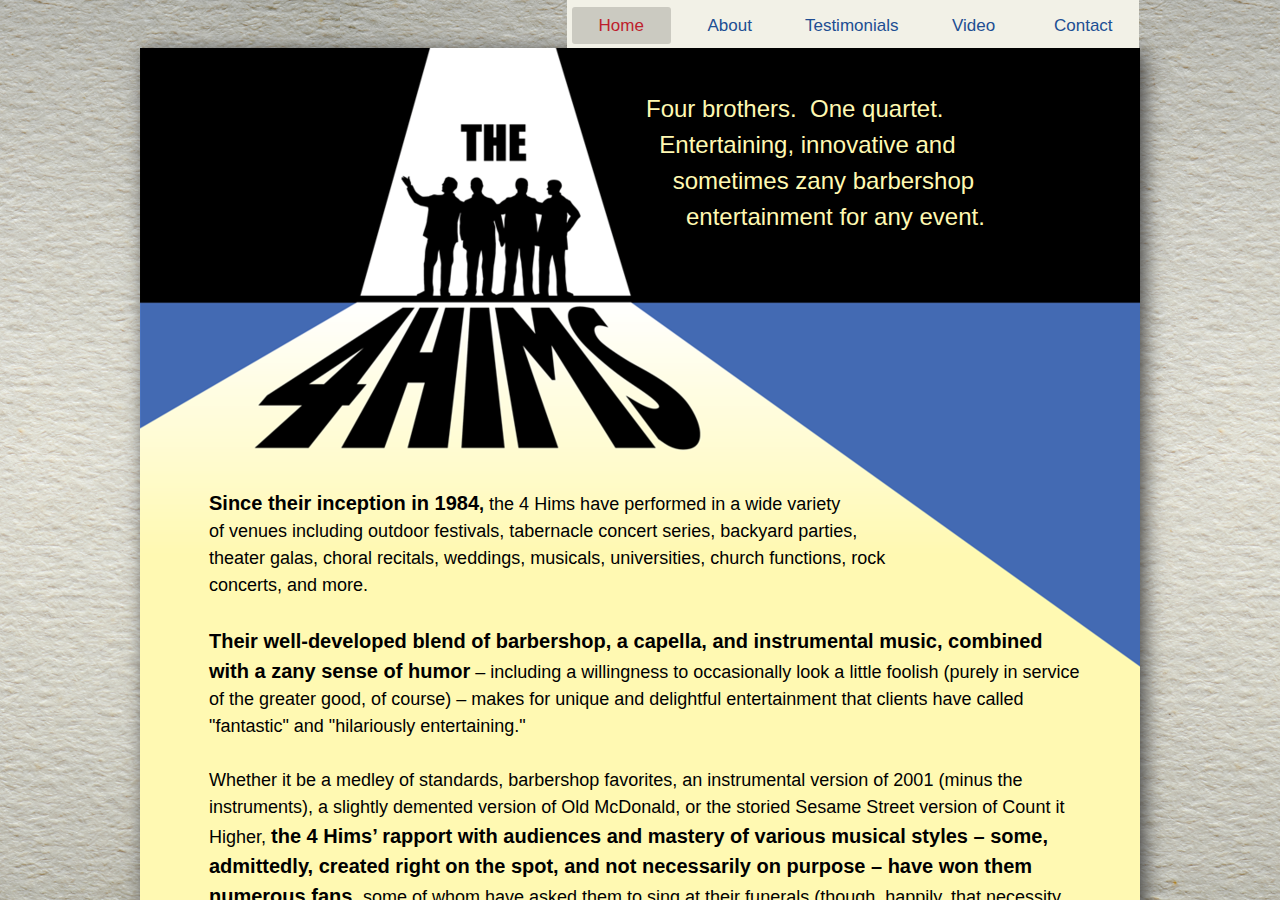
==== commit d5030d5d: "videos" ====
--- a/index.html
+++ b/index.html
@@ -1,3 +1,18 @@
+<!-- Notes
+
+GoDaddy default nameservers are:
+ns67.domaincontrol.com
+ns68.domaincontrol.com
+
+I changed them to github.
+
+-->
+
+
+
+
+
+
 <!DOCTYPE html>
 <!-- saved from url=(0069)https://web.archive.org/web/20180805004436/http://4hims.com/home.html -->
 <html lang="en" dir="ltr" data-tcc-ignore="">
@@ -72,7 +87,8 @@
     </script>
     <!-- END WAYBACK TOOLBAR INSERT -->
     <style type="text/css"> #wsb-element-00000000-0000-0000-0000-000284793794{top:41px;left:506px;position:absolute;z-index:46}#wsb-element-00000000-0000-0000-0000-000284793794 .txt{width:364px;height:156px}#wsb-element-00000000-0000-0000-0000-000284784828{top:-2px;left:0px;position:absolute;z-index:3}#wsb-element-00000000-0000-0000-0000-000284784828 .wsb-image-inner{padding:0px}#wsb-element-00000000-0000-0000-0000-000284784828 .wsb-image-inner div{width:1000px;height:933px;position:relative;overflow:hidden}#wsb-element-00000000-0000-0000-0000-000284784828 img{position:absolute}#wsb-element-00000000-0000-0000-0000-000282359090{top:-50px;left:427px;position:absolute;z-index:2}#wsb-element-00000000-0000-0000-0000-000282359090{width:572px;height:49px}#wsb-element-00000000-0000-0000-0000-000038918824{top:222px;left:38px;position:absolute;z-index:45}#wsb-element-00000000-0000-0000-0000-000038918824 .txt{width:189px;height:34px}#wsb-element-00000000-0000-0000-0000-000291628643{top:438px;left:69px;position:absolute;z-index:38}#wsb-element-00000000-0000-0000-0000-000291628643 .txt{width:872px;height:464px} </style>
-    <div class="wsb-canvas body" style="background-color: #ffffff; background-image: url('./background.png'); background-position-x: center; background-position-y: center; background-position: center center; background-repeat: repeat; position: fixed; top: 0; bottom: 0; left: 0; right: 0; width: 100%; height: 100%; overflow: hidden;">
+    <div class="wsb-canvas body" style="background-color: #ffffff; background-image: url('background.jpg'); background-position-x: center; background-position-y: center; background-position: center center; background-repeat: repeat; position: fixed; top: 0; bottom: 0; left: 0; right: 0; width: 100%; height: 100%; overflow: hidden; background-size: 600px">
+    <!--div class="wsb-canvas body" style="background-color: #ffffff; background-image: url('./background.png'); background-position-x: center; background-position-y: center; background-position: center center; background-repeat: repeat; position: fixed; top: 0; bottom: 0; left: 0; right: 0; width: 100%; height: 100%; overflow: hidden;"-->
       <div class="wsb-canvas-page-container" style="position: absolute; top: 0; bottom: 0; left: 0; right: 0; width: 100%; height: 100%; overflow: auto;">
         <div id="wsb-canvas-template-page" class="wsb-canvas-page page" style="height: 931px; margin: auto; width: 1000px; background-color: #fff9b2; position: relative; margin-top: 50px">
           <div id="wsb-canvas-template-container" style="position: absolute;">
